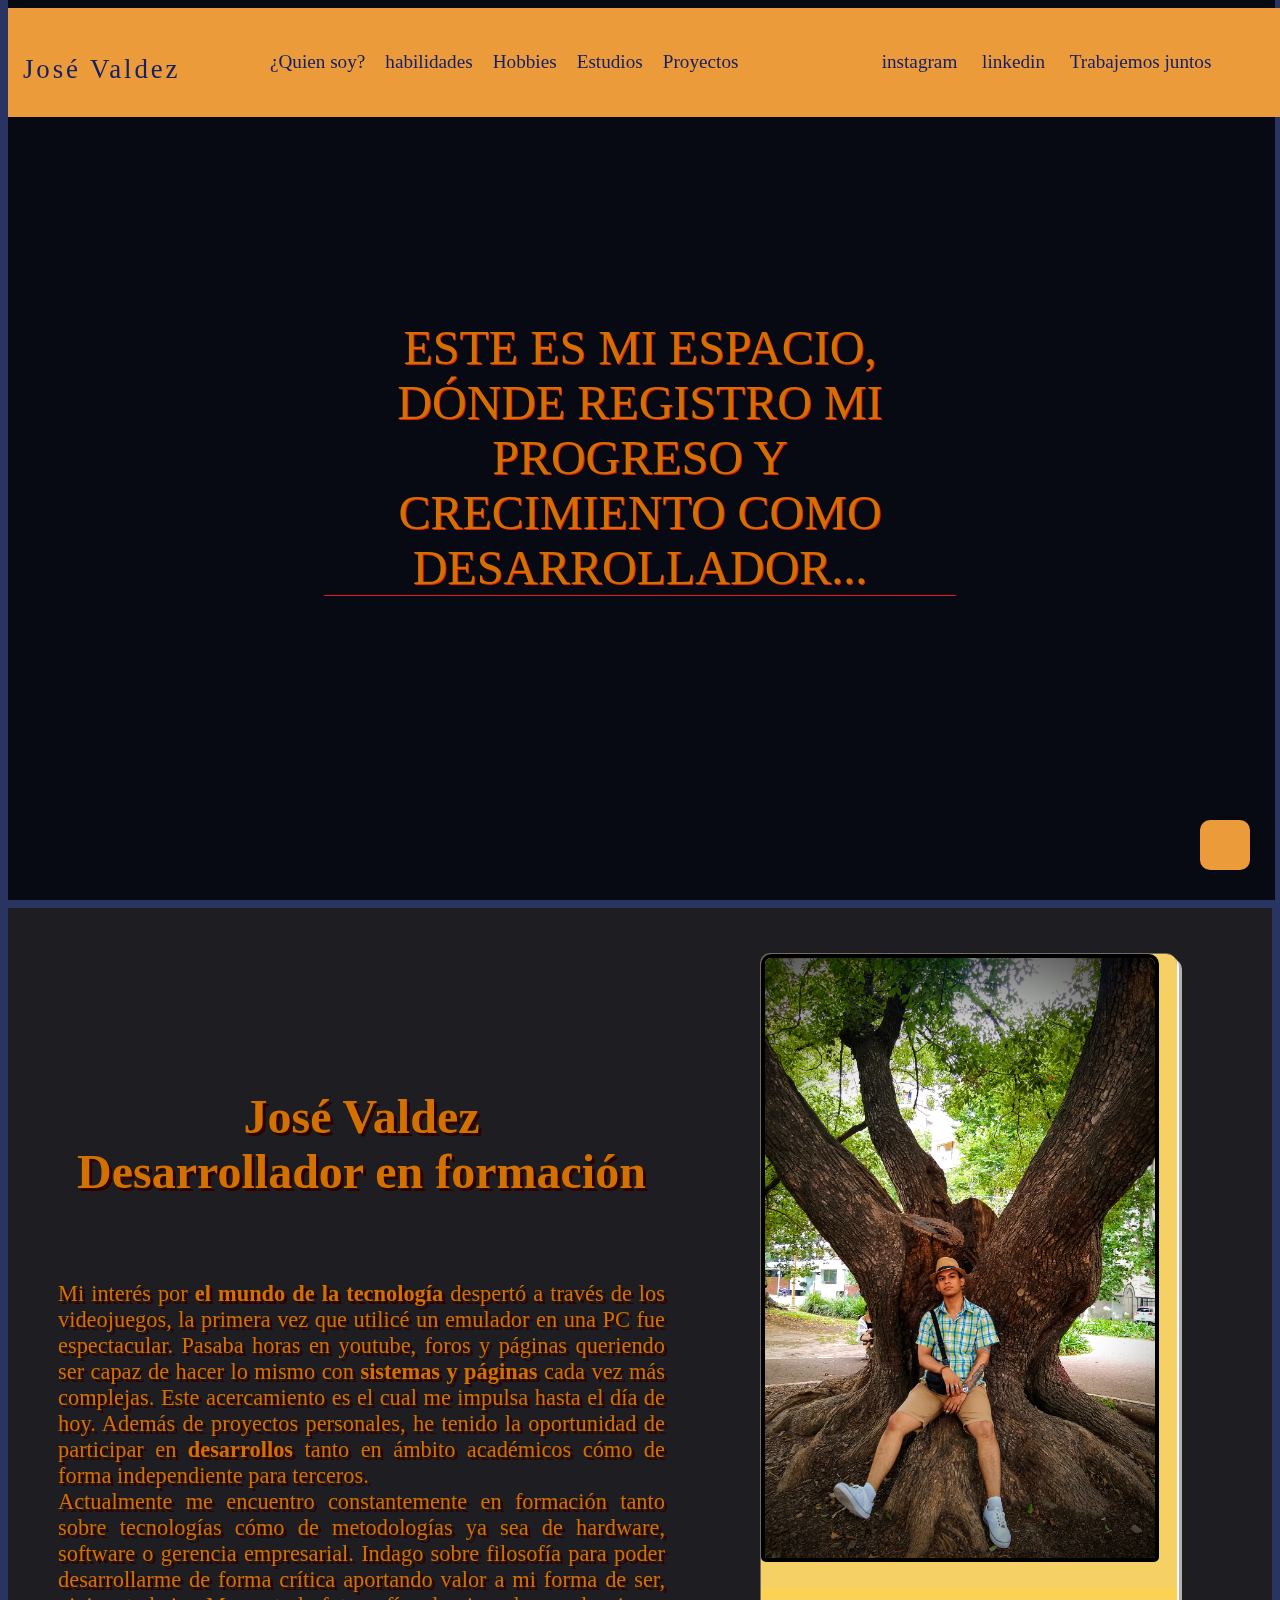
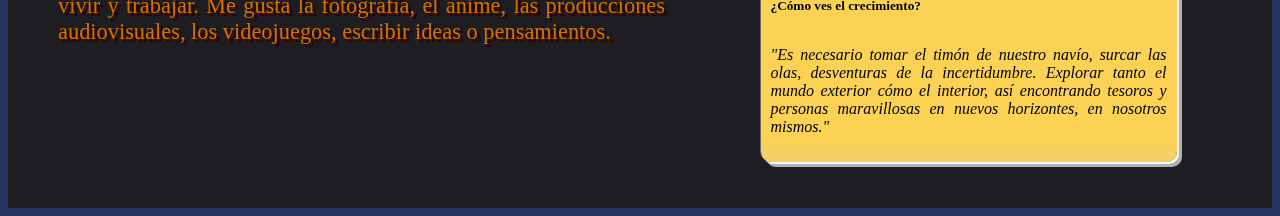
==== index.html @ a0bc0d47 "corrección de colores del background para la sección de quien soy. Cambio en tamaño y color de letra" ====
<!DOCTYPE html>
<html lang="en">
<head>
    <meta charset="UTF-8">
    <meta http-equiv="X-UA-Compatible" content="IE=edge">
    <meta name="viewport" content="width=device-width, initial-scale=1.0">
    <link rel="stylesheet" href="css/normalize.css">
    <link rel="stylesheet" href="bootstrap/css/bootstrap.min.css">
    <link rel="stylesheet" href="css/styles.css">
    <link rel="shortcut icon" href="img/favicon.ico" type="image/x-icon">
    <link rel="stylesheet" href="css/mediaQueries.css">
    <title>Jose Valdez Dev</title>
</head>
<body>

    <!--start header-->
    <header id="header">
        <nav id="navbar">
            <div class="container-logo">
              <div class="logo typewriter">
                <div class="arrow"><img src="img/arrow-right.png" alt=""></div>
                <p>José Valdez</p>
                <div class="dev"><img src="img/dev-logo.png" alt=""></div>
            </div>
            </div>
            <div id="navbar-options">

              <div id="about">
                <ul id="about__list">
                    <li class="about__list__item"><a href="#about-me">¿Quien soy?</a></li>
                    <li class="about__list__item"><a href="#skills">habilidades</a></li>
                    <li class="about__list__item"><a href="#hobbies">Hobbies</a></li>
                    <li class="about__list__item"><a href="#academic">Estudios</a></li>
                    <li class="about__list__item"><a href="#proyects">Proyectos</a></li>
                </ul>
            </div>

            <div id="contact">
                  <a href="https://www.instagram.com/josevaldez2/" target="_blank">instagram</a>
                  <a href="https://www.linkedin.com/in/jos%C3%A9-valdez-122638195/" target="_blank">linkedin</a>
                  <a href="#form">Trabajemos juntos</a>

            </div>

            </div>
            
        </nav>
            <div id="mobile-navbar" class="navbar fixed-top">
                <div class="container-fluid">
                    <div class="logo typewriter">
                        <div class="arrow"><img src="img/arrow-right.png" alt=""></div>
                        <p>José Valdez</p>
                        <div class="dev"><img src="img/dev-logo.png" alt=""></div>
                    </div>
                  <button class="navbar-toggler" type="button" data-bs-toggle="offcanvas" data-bs-target="#offcanvasNavbar" aria-controls="offcanvasNavbar">
                    <span class="navbar-toggler-icon"></span>
                  </button>
                  <div class="offcanvas offcanvas-end" tabindex="-1" id="offcanvasNavbar" aria-labelledby="offcanvasNavbarLabel">
                    <div class="offcanvas-header">
                      <h5 class="offcanvas-title" id="offcanvasNavbarLabel">Te doy la bienvenida a mi espacio</h5>
                      <button type="button" class="btn-close" data-bs-dismiss="offcanvas" aria-label="Close"></button>
                    </div>
                    <div class="offcanvas-body">
                      <ul class="navbar-nav justify-content-end flex-grow-1 pe-3">
                        <li class="nav-item">
                          <a class="nav-link active" aria-current="page" href="#first-view">¿Quien soy?</a>
                        </li>
                        <li class="nav-item">
                          <a class="nav-link"  href="#about-me">habilidades</a>
                        </li>
                        <li class="nav-item">
                            <a class="nav-link"  href="#academic">Estudios</a>
                          </li>
                          <li class="nav-item">
                            <a class="nav-link" href="#experience">Experiencia</a>
                          </li>
                      </ul>
                    </div>
                  </div>
                </div>
            </div>


        </div>
    </header>
    <!--end header-->

    <!--start principal container-->
    <main id="container">

        <!--start first view. HeadLine. text to impress. Background image about tech with infinity carrousel-->
    <section id="first-view">
      <div id="background-video">
            <video src="videos/red.mp4"autoplay loop></video>
      </div>

          <div class="screen-transparent"></div>

        <div class="first-view">
            <div class="first-view__content">
              <p id="p-1" class="first-view__content-text flicker-in-1">
                Este es mi espacio, dónde registro mi progreso y crecimiento como desarrollador...
              </p>
              <p id="p-2" class="first-view__content-text">
                Te doy la bienvenida, eres libre de pasar...
              </p>
                <h1 id="title" class=" .flicker-in-1 first-view__content-title">
                Desarrollo sin fronteras
                </h1>
              <p id="p-3" class="first-view__content-text">Si no hay camino, juntos lo crearemos</p>
            </div>
        </div>
    </section>
        <!--My photo, Presentation, who i am, age, native country, short long history of my life, purposes and goals-->
    <section id="about-me">
        <div class="about-me">
            <div class="complete-view about-me__text">
              <h2 class="about-me__text-content-h2">
              José Valdez <br> Desarrollador en formación
              </h2>
              <p class="about-me__text-content-p">
                Mi interés por <strong>el mundo de la tecnología</strong> despertó a través de los videojuegos, la primera vez que utilicé un emulador en una PC fue espectacular.
                 Pasaba horas en youtube, foros y páginas queriendo ser capaz de hacer lo mismo con <strong> sistemas y páginas</strong> cada vez más complejas. Este acercamiento
                 es el cual me impulsa hasta el día de hoy. Además de proyectos personales, he tenido la oportunidad de participar en <strong>desarrollos</strong> tanto en ámbito 
                 académicos cómo de forma independiente para terceros. <br> Actualmente me encuentro constantemente en formación tanto sobre tecnologías cómo de metodologías ya sea de 
                 hardware, software o gerencia empresarial. Indago sobre filosofía para poder desarrollarme de forma crítica aportando valor a mi
                  forma de ser, vivir y trabajar. Me gusta la fotografía, el anime, las producciones audiovisuales, los videojuegos, escribir ideas o pensamientos.
              </p>
            
            </div>
            <div class="about-me__img">


              <div class="card" style="width: 26rem; ">
                <img src="img/me2.jpg" style="height: 600px;" class="card-img-top" alt="JoseValdez-Desarrollador">
                <div class="card-body">
                  <h5 class="card-title">¿Cómo ves el crecimiento?</h5>
                  <p class="card-text"><i>"Es necesario tomar el timón de nuestro navío, surcar las olas, desventuras de la incertidumbre. Explorar tanto el mundo exterior cómo el interior, así encontrando tesoros y personas maravillosas en nuevos horizontes, en nosotros mismos."</i></p>
                </div>
              </div>
            </div>

        </div>

    </section>

        <!--my skill's list. technologies logos, lenguages, soft skills, office skills-->
    <section id="about-skills">

    </section>
        <!--videoGames, podcasts, book's reading, technology research, hardware, psicology-->
    <section id="hobbies">

    </section>
    <!--Udo, UTN, Codo a codo, Argentina programa-->
    <section id="academic">

    </section>
    <!--Freelance, managment experience-->
    <section id="experience">

    </section>

</main>
<!--end principal container-->

    <a href="#" class="to-up"><img src="img/arrow.png" alt=""></a>
    <script src="bootstrap/js/bootstrap.min.js"></script>

</body>
</html>
---- css/styles.css ----
/*******COLORES********/
:root{
    --color-backgrounds:#293462;
    --color-bar:#EC9B3B;
    --color-bottoms:#F24C4C;
    --color-articules:#f6d100;
}

/********FONTS*******/
@font-face {
    font-family: 'mukta';
    src: url(../font/mukta/Mukta-Regular.ttf);
    font-weight: normal;
    font-style: normal;
}

@font-face {
    font-family: 'vt323';
    src: url(../font/VT323/VT323-Regular.ttf);
    font-weight: normal;
    font-style: normal;
}
body{
    background-color: var(--color-backgrounds);
}


/****ARROW*****/
.to-up{
    position: fixed;
    right: 30px;
    bottom: 30px;
    background-color: var(--color-bar);
    border-radius: 10px;
    width: 50px;
    height: 50px;
    transition: .5s;
}

.to-up:hover{
    border-radius: 25px;
}
/*DESKTOP VIEW*/
#header{
    position: absolute;
    width: 100%;
    background-color: var(--color-bar);
    font-family: 'mukta';
    font-size: 1.2em;
}

#navbar{
    display: flex;
    justify-content: space-around;
    align-items: center;
    padding: 5px;
    color: rgb(23, 32, 101);
}

#navbar-options{
    display: flex;
    justify-content: space-around;
    width: 70%;
  }


/***MOBILE VIEW***/

/***LOGO Y SU ANIMACIÓN****/
#mobile-navbar{
    display: none;
}

.logo{
    display: flex;
    flex-direction: row;
}
.logo p{
    display: inline-block;
    font-size: 1.4em;
    padding: 14px 6px 0 4px;
    user-select: none;
}

.arrow, .dev{
    margin-top: 18px;
}

.arrow{
    margin-right: -4px;
}

  /* The typewriter cursor effect */
  @keyframes blink-caret {
    from, to { border-color: transparent }
    50% { border-color: black; }
  }

  .visible{
    display: none;
  }

.typewriter {
    overflow: hidden; 
    border-right: .15em solid black;
    white-space: nowrap;
    margin: 0 10px auto; 
    letter-spacing: .15em; 
    animation: 
      typing 1.5s steps(35, end),
      blink-caret .75s step-end 5;
      border-right: .15em solid transparent;
  }
  
  @keyframes typing {
    from { width: 0 }
    to { width: 100%}
  }

/*******OPCIONES DE NAVBAR*******/
#about__list{
    list-style: none;
    display: flex;
    flex-direction: row;
    margin: 0;
}

#about__list,#contact{
    padding: 14px 6px;
}
#about__list a, #contact a{
    display:inline-block;
    border-radius: 25px;
    padding: 10px;
    text-decoration: none;
    color: rgb(23, 32, 101);
    transition-duration: .5s;
}

#about__list a:hover{
    color: var(--color-articules);
    background-color: #293462;
}

#contact a:first-child:hover{
    color: aliceblue;
    background: #f4ff00;
background: linear-gradient(47deg,#f4ff00 10%, #ff00d0 70%);
background: -webkit-linear-gradient(47deg,#f4ff00 10%, #ff00d0 70%);
background: -moz-linear-gradient(47deg,#f4ff00 10%, #ff00d0 70%);
}

#contact a:nth-child(2):hover{
    color:whitesmoke ;
    background-color: hsl(210deg 90% 40%);
}

#contact a:last-child:hover{
    color: var(--color-articules);
    background-color: #293462;
}

/******FIRST VIEW******/
.complete-view{
    width: 100vw;
    height: 100vh;
}

#background-video video{
    width: 100vw;
    height: 100vh;
    object-fit: cover;
    position: fixed;
    left: 0;
    right: 0;
    top: 0;
    bottom: 0;
    z-index: -1;
}

.screen-transparent{
    display: flex;
    justify-content: flex-end;
    align-items: center;
    position: absolute;
    width: 99vw;
    height: 100vh;
    top: 0;
    z-index: -1;
    background-color: rgba(0, 0, 0, 0.805);
    }

    .first-view{
        height: 100vh;
        display: flex;
        justify-content: center;
        align-items: center;
    }
.first-view__content{
        text-transform: uppercase;
        display: flex;
        justify-content: center;
        align-items: center;
        width: 50%;
        min-height: 30%;
        font-family: 'vt323' ;
        color: rgb(211, 113, 0);
        text-shadow: 1px 1px #e41a1a;
        border-radius: 10px;

    }

  
    .first-view__content-text{
        font-size: 3rem;
        border-bottom: 1px solid #e41a1a;
        text-align: center;
        display: none;

    }
    .first-view__content-title{
        width:400px;
        text-align: center;
        font-size: 6rem;
        display: none;
    

    
    }
    /*****ANIMACION INICIO******/
/* ----------------------------------------------
 * Generated by Animista on 2022-8-10 22:18:55
 * Licensed under FreeBSD License.
 * See http://animista.net/license for more info. 
 * w: http://animista.net, t: @cssanimista
 * ---------------------------------------------- */

 @-webkit-keyframes flicker-in-1{0%{ opacity:0} 10%{opacity:0}10.1%{opacity:1}10.2%{opacity:0}20%{opacity:0}20.1%{opacity:1}20.6%{opacity:0}30%{opacity:0}30.1%{opacity:1}30.5%{opacity:1}30.6%{opacity:0}45%{opacity:0}45.1%{opacity:1}50%{opacity:1}55%{opacity:1}55.1%{opacity:0}57%{opacity:0}57.1%{opacity:1}60%{opacity:1}60.1%{opacity:0}65%{opacity:0}65.1%{opacity:1}75%{opacity:1}75.1%{opacity:0}77%{opacity:0}77.1%{opacity:1}85%{opacity:1}85.1%{opacity:0}86%{opacity:0}86.1%{opacity:1}100%{opacity:1}}@keyframes flicker-in-1{0%{opacity:0}10%{opacity:0}10.1%{opacity:1}10.2%{opacity:0}20%{opacity:0}20.1%{opacity:1}20.6%{opacity:0}30%{opacity:0}30.1%{opacity:1}30.5%{opacity:1}30.6%{opacity:0}45%{opacity:0}45.1%{opacity:1}50%{opacity:1}55%{opacity:1}55.1%{opacity:0}57%{opacity:0}57.1%{opacity:1}60%{opacity:1}60.1%{opacity:0}65%{opacity:0}65.1%{opacity:1}100%{opacity:1;}}
 @-webkit-keyframes flicker-in-2{0%{opacity:0}10%{opacity:0;-webkit-box-shadow:none;box-shadow:none}10.1%{opacity:1;-webkit-box-shadow:none;box-shadow:none}10.2%{opacity:0;-webkit-box-shadow:none;box-shadow:none}20%{opacity:0;-webkit-box-shadow:none;box-shadow:none}20.1%{opacity:1;-webkit-box-shadow:0 0 30px rgba(255,255,255,.25);box-shadow:0 0 30px rgba(255,255,255,.25)}20.6%{opacity:0;-webkit-box-shadow:none;box-shadow:none}30%{opacity:0;-webkit-box-shadow:none;box-shadow:none}30.1%{opacity:1;-webkit-box-shadow:0 0 30px rgba(255,255,255,.45),0 0 60px rgba(255,255,255,.25);box-shadow:0 0 30px rgba(255,255,255,.45),0 0 60px rgba(255,255,255,.25)}30.5%{opacity:1;-webkit-box-shadow:0 0 30px rgba(255,255,255,.45),0 0 60px rgba(255,255,255,.25);box-shadow:0 0 30px rgba(255,255,255,.45),0 0 60px rgba(255,255,255,.25)}30.6%{opacity:0;-webkit-box-shadow:none;box-shadow:none}45%{opacity:0;-webkit-box-shadow:none;box-shadow:none}45.1%{opacity:1;-webkit-box-shadow:0 0 30px rgba(255,255,255,.45),0 0 60px rgba(255,255,255,.25);box-shadow:0 0 30px rgba(255,255,255,.45),0 0 60px rgba(255,255,255,.25)}50%{opacity:1;-webkit-box-shadow:0 0 30px rgba(255,255,255,.45),0 0 60px rgba(255,255,255,.25);box-shadow:0 0 30px rgba(255,255,255,.45),0 0 60px rgba(255,255,255,.25)}55%{opacity:1;-webkit-box-shadow:0 0 30px rgba(255,255,255,.45),0 0 60px rgba(255,255,255,.25);box-shadow:0 0 30px rgba(255,255,255,.45),0 0 60px rgba(255,255,255,.25)}55.1%{opacity:0;-webkit-box-shadow:none;box-shadow:none}57%{opacity:0;-webkit-box-shadow:none;box-shadow:none}57.1%{opacity:1;-webkit-box-shadow:0 0 30px rgba(255,255,255,.55),0 0 60px rgba(255,255,255,.3);box-shadow:0 0 30px rgba(255,255,255,.55),0 0 60px rgba(255,255,255,.3)}60%{opacity:1;-webkit-box-shadow:0 0 30px rgba(255,255,255,.55),0 0 60px rgba(255,255,255,.3);box-shadow:0 0 30px rgba(255,255,255,.55),0 0 60px rgba(255,255,255,.3)}60.1%{opacity:0;-webkit-box-shadow:none;box-shadow:none}65%{opacity:0;-webkit-box-shadow:none;box-shadow:none}65.1%{opacity:1;-webkit-box-shadow:0 0 30px rgba(255,255,255,.55),0 0 60px rgba(255,255,255,.3),0 0 100px rgba(255,255,255,.1);box-shadow:0 0 30px rgba(255,255,255,.55),0 0 60px rgba(255,255,255,.3),0 0 100px rgba(255,255,255,.1)}75%{opacity:1;-webkit-box-shadow:0 0 30px rgba(255,255,255,.55),0 0 60px rgba(255,255,255,.3),0 0 100px rgba(255,255,255,.1);box-shadow:0 0 30px rgba(255,255,255,.55),0 0 60px rgba(255,255,255,.3),0 0 100px rgba(255,255,255,.1)}75.1%{opacity:0;-webkit-box-shadow:none;box-shadow:none}77%{opacity:0;-webkit-box-shadow:none;box-shadow:none}77.1%{opacity:1;-webkit-box-shadow:0 0 30px rgba(255,255,255,.6),0 0 60px rgba(255,255,255,.4),0 0 110px rgba(255,255,255,.2),0 0 100px rgba(255,255,255,.1);box-shadow:0 0 30px rgba(255,255,255,.6),0 0 60px rgba(255,255,255,.4),0 0 110px rgba(255,255,255,.2),0 0 100px rgba(255,255,255,.1)}85%{opacity:1;-webkit-box-shadow:0 0 30px rgba(255,255,255,.6),0 0 60px rgba(255,255,255,.4),0 0 110px rgba(255,255,255,.2),0 0 100px rgba(255,255,255,.1);box-shadow:0 0 30px rgba(255,255,255,.6),0 0 60px rgba(255,255,255,.4),0 0 110px rgba(255,255,255,.2),0 0 100px rgba(255,255,255,.1)}85.1%{opacity:0;-webkit-box-shadow:none;box-shadow:none}86%{opacity:0;-webkit-box-shadow:none;box-shadow:none}86.1%{opacity:1;-webkit-box-shadow:0 0 30px rgba(255,255,255,.6),0 0 60px rgba(255,255,255,.45),0 0 110px rgba(255,255,255,.25),0 0 100px rgba(255,255,255,.1);box-shadow:0 0 30px rgba(255,255,255,.6),0 0 60px rgba(255,255,255,.45),0 0 110px rgba(255,255,255,.25),0 0 100px rgba(255,255,255,.1)}100%{opacity:1;-webkit-box-shadow:0 0 30px rgba(255,255,255,.6),0 0 60px rgba(255,255,255,.45),0 0 110px rgba(255,255,255,.25),0 0 100px rgba(255,255,255,.1);box-shadow:0 0 30px rgba(255,255,255,.6),0 0 60px rgba(255,255,255,.45),0 0 110px rgba(255,255,255,.25),0 0 100px rgba(255,255,255,.1)}}@keyframes flicker-in-2{0%{opacity:0}10%{opacity:0;-webkit-box-shadow:none;box-shadow:none}10.1%{opacity:1;-webkit-box-shadow:none;box-shadow:none}10.2%{opacity:0;-webkit-box-shadow:none;box-shadow:none}20%{opacity:0;-webkit-box-shadow:none;box-shadow:none}20.1%{opacity:1;-webkit-box-shadow:0 0 30px rgba(255,255,255,.25);box-shadow:0 0 30px rgba(255,255,255,.25)}20.6%{opacity:0;-webkit-box-shadow:none;box-shadow:none}30%{opacity:0;-webkit-box-shadow:none;box-shadow:none}30.1%{opacity:1;-webkit-box-shadow:0 0 30px rgba(255,255,255,.45),0 0 60px rgba(255,255,255,.25);box-shadow:0 0 30px rgba(255,255,255,.45),0 0 60px rgba(255,255,255,.25)}30.5%{opacity:1;-webkit-box-shadow:0 0 30px rgba(255,255,255,.45),0 0 60px rgba(255,255,255,.25);box-shadow:0 0 30px rgba(255,255,255,.45),0 0 60px rgba(255,255,255,.25)}30.6%{opacity:0;-webkit-box-shadow:none;box-shadow:none}45%{opacity:0;-webkit-box-shadow:none;box-shadow:none}45.1%{opacity:1;-webkit-box-shadow:0 0 30px rgba(255,255,255,.45),0 0 60px rgba(255,255,255,.25);box-shadow:0 0 30px rgba(255,255,255,.45),0 0 60px rgba(255,255,255,.25)}50%{opacity:1;-webkit-box-shadow:0 0 30px rgba(255,255,255,.45),0 0 60px rgba(255,255,255,.25);box-shadow:0 0 30px rgba(255,255,255,.45),0 0 60px rgba(255,255,255,.25)}55%{opacity:1;-webkit-box-shadow:0 0 30px rgba(255,255,255,.45),0 0 60px rgba(255,255,255,.25);box-shadow:0 0 30px rgba(255,255,255,.45),0 0 60px rgba(255,255,255,.25)}55.1%{opacity:0;-webkit-box-shadow:none;box-shadow:none}57%{opacity:0;-webkit-box-shadow:none;box-shadow:none}57.1%{opacity:1;-webkit-box-shadow:0 0 30px rgba(255,255,255,.55),0 0 60px rgba(255,255,255,.3);box-shadow:0 0 30px rgba(255,255,255,.55),0 0 60px rgba(255,255,255,.3)}60%{opacity:1;-webkit-box-shadow:0 0 30px rgba(255,255,255,.55),0 0 60px rgba(255,255,255,.3);box-shadow:0 0 30px rgba(255,255,255,.55),0 0 60px rgba(255,255,255,.3)}60.1%{opacity:0;-webkit-box-shadow:none;box-shadow:none}65%{opacity:0;-webkit-box-shadow:none;box-shadow:none}65.1%{opacity:1;-webkit-box-shadow:0 0 30px rgba(255,255,255,.55),0 0 60px rgba(255,255,255,.3),0 0 100px rgba(255,255,255,.1);box-shadow:0 0 30px rgba(255,255,255,.55),0 0 60px rgba(255,255,255,.3),0 0 100px rgba(255,255,255,.1)}75%{opacity:1;-webkit-box-shadow:0 0 30px rgba(255,255,255,.55),0 0 60px rgba(255,255,255,.3),0 0 100px rgba(255,255,255,.1);box-shadow:0 0 30px rgba(255,255,255,.55),0 0 60px rgba(255,255,255,.3),0 0 100px rgba(255,255,255,.1)}75.1%{opacity:0;-webkit-box-shadow:none;box-shadow:none}77%{opacity:0;-webkit-box-shadow:none;box-shadow:none}77.1%{opacity:1;-webkit-box-shadow:0 0 30px rgba(255,255,255,.6),0 0 60px rgba(255,255,255,.4),0 0 110px rgba(255,255,255,.2),0 0 100px rgba(255,255,255,.1);box-shadow:0 0 30px rgba(255,255,255,.6),0 0 60px rgba(255,255,255,.4),0 0 110px rgba(255,255,255,.2),0 0 100px rgba(255,255,255,.1)}85%{opacity:1;-webkit-box-shadow:0 0 30px rgba(255,255,255,.6),0 0 60px rgba(255,255,255,.4),0 0 110px rgba(255,255,255,.2),0 0 100px rgba(255,255,255,.1);box-shadow:0 0 30px rgba(255,255,255,.6),0 0 60px rgba(255,255,255,.4),0 0 110px rgba(255,255,255,.2),0 0 100px rgba(255,255,255,.1)}85.1%{opacity:0;-webkit-box-shadow:none;box-shadow:none}86%{opacity:0;-webkit-box-shadow:none;box-shadow:none}86.1%{opacity:1;-webkit-box-shadow:0 0 30px rgba(255,255,255,.6),0 0 60px rgba(255,255,255,.45),0 0 110px rgba(255,255,255,.25),0 0 100px rgba(255,255,255,.1);box-shadow:0 0 30px rgba(255,255,255,.6),0 0 60px rgba(255,255,255,.45),0 0 110px rgba(255,255,255,.25),0 0 100px rgba(255,255,255,.1)}100%{opacity:1;-webkit-box-shadow:0 0 30px rgba(255,255,255,.6),0 0 60px rgba(255,255,255,.45),0 0 110px rgba(255,255,255,.25),0 0 100px rgba(255,255,255,.1);box-shadow:0 0 30px rgba(255,255,255,.6),0 0 60px rgba(255,255,255,.45),0 0 110px rgba(255,255,255,.25),0 0 100px rgba(255,255,255,.1)}}
 @-webkit-keyframes flicker-out-1{0%{ opacity:1}13.9%{opacity:1}14%{opacity:0;-webkit-box-shadow:none;box-shadow:none}14.9%{opacity:0;-webkit-box-shadow:none;box-shadow:none}15%{opacity:1}22.9%{opacity:1}23%{opacity:0;-webkit-box-shadow:none;box-shadow:none}24.9%{opacity:0;-webkit-box-shadow:none;box-shadow:none}25%{opacity:1}34.9%{opacity:1}35%{opacity:0;-webkit-box-shadow:none;box-shadow:none}39.9%{opacity:0;-webkit-box-shadow:none;box-shadow:none}40%{opacity:1}42.9%{opacity:1}43%{opacity:0;-webkit-box-shadow:none;box-shadow:none}44.9%{opacity:0;-webkit-box-shadow:none;box-shadow:none}45%{opacity:1}50%{opacity:1}54.9%{opacity:1}55%{opacity:0;-webkit-box-shadow:none;box-shadow:none}69.4%{opacity:0;-webkit-box-shadow:none;box-shadow:none}69.5%{opacity:1}69.9%{opacity:1}70%{opacity:0;-webkit-box-shadow:none;box-shadow:none}79.4%{opacity:0;-webkit-box-shadow:none;box-shadow:none}79.9%{opacity:1}80%{opacity:0;-webkit-box-shadow:none;box-shadow:none}89.8%{opacity:0;-webkit-box-shadow:none;box-shadow:none}89.9%{opacity:1;-webkit-box-shadow:none;box-shadow:none}90%{opacity:0;-webkit-box-shadow:none;box-shadow:none}100%{opacity:0}}@keyframes flicker-out-1{0%{opacity:1}13.9%{opacity:1}14%{opacity:0;-webkit-box-shadow:none;box-shadow:none}14.9%{opacity:0;-webkit-box-shadow:none;box-shadow:none}15%{opacity:1}22.9%{opacity:1}23%{opacity:0;-webkit-box-shadow:none;box-shadow:none}24.9%{opacity:0;-webkit-box-shadow:none;box-shadow:none}25%{opacity:1}34.9%{opacity:1}35%{opacity:0;-webkit-box-shadow:none;box-shadow:none}39.9%{opacity:0;-webkit-box-shadow:none;box-shadow:none}40%{opacity:1}42.9%{opacity:1}43%{opacity:0;-webkit-box-shadow:none;box-shadow:none}44.9%{opacity:0;-webkit-box-shadow:none;box-shadow:none}45%{opacity:1}50%{opacity:1}54.9%{opacity:1}55%{opacity:0;-webkit-box-shadow:none;box-shadow:none}69.4%{opacity:0;-webkit-box-shadow:none;box-shadow:none}69.5%{opacity:1}69.9%{opacity:1}70%{opacity:0;-webkit-box-shadow:none;box-shadow:none}79.4%{opacity:0;-webkit-box-shadow:none;box-shadow:none}79.9%{opacity:1}80%{opacity:0;-webkit-box-shadow:none;box-shadow:none}89.8%{opacity:0;-webkit-box-shadow:none;box-shadow:none}89.9%{opacity:1;-webkit-box-shadow:none;box-shadow:none}90%{opacity:0;-webkit-box-shadow:none;box-shadow:none}100%{opacity:0}}
 @-webkit-keyframes text-focus-in{0%{-webkit-filter:blur(12px);filter:blur(12px);opacity:0}100%{-webkit-filter:blur(0);filter:blur(0);opacity:1}}@keyframes text-focus-in{0%{-webkit-filter:blur(12px);filter:blur(12px);opacity:0}100%{-webkit-filter:blur(0);filter:blur(0);opacity:1}}

.green{
    display: block;
    color: green;
}
 .flicker-in-1{
    display: block;
    animation-name: flicker-in-1;
    animation-duration: 4s;
 }
 .flicker-in-2{
    animation-name: flicker-in-2;
    animation-duration: 4s;
 }
 .flicker-out-1{
 
    animation-name: flicker-out-1;
    animation-duration: 4s;
    color: #f4ff00;
    
 }
.text-focus-in{
    animation-name: text-focus-in;
    animation-duration: 4s;
}

#about-me .about-me{
    background-color: #1c1915d1;
    display: flex;
    flex-direction: row;
    
}

.about-me__text{
    width: 50%;
    display: flex;
    flex-direction: column;
    justify-content:center;
    padding-left: 50px;
    color: rgb(211, 113, 0);    
    text-shadow: 3px 3px #2e0000;
    border-radius: 10px;

}
.about-me__text-content-h2{
    text-align: center;
    font-size: 3em;
    font-family: 'mukta';
}
.about-me__text-content-p{
    padding-top: 20px;
    text-align: justify;
    font-size: 1.4em;
}
.about-me__img{
    width: 50%;
    display: flex;
    justify-content: center;
    align-items: center;
}

.card{
    background-color:#ffd968f5 ;
    border-radius: 10px;
    box-shadow: 2px 2px #f6f8ff, 5px 5px #b1b1b1, -1px -1px #706d65;
}

.card-body{
    background-color:#fcd254f5 ;
    border-radius:  0 0 1px 10px;

}
.card img{
    border-radius: 10px 10px 5px 5px ;
    border:4px solid #000;
}

.card-title{
    padding: 10px;
    padding-bottom: 0;
}

.card-text{
    font-size: 16px;
    text-align: justify;
    padding: 10px;
}

/***********************SKILLS SECTION***************************/
---- css/mediaQueries.css ----
:root{
    --color-backgrounds:#293462;
    --color-bar:#EC9B3B;
    --color-bottoms:#F24C4C;
    --color-articules:#F7D716;
}

@media only screen and (max-width:1300px) {
    #navbar-options {
        width: 90%;
    }
}
@media only screen and (max-width: 1198px) {
    #header {
        font-size: 1em;
    }
}


@media only screen and (max-width: 1010px) {
    #navbar {
        padding: 0;
    }
}

@media only screen and (max-width: 1000px) {
    #navbar {
        padding: 0;
        display: inline-block;
        width: 100%;
    }
    #arrow, #dev{
        display: inline-block;
    }
    .container-logo{
        display: inline-block;
        margin: 0 30%;
    }
    .logo{
        justify-content: center;
        font-size: 2em;
    }
    
    .typewriter {
        margin: 0 10px auto; 
        animation: 
          typing 1.5s steps(35, end),
          blink-caret .75s step-end 4;
          border-right: .15em solid transparent;
      }
     
    
      @keyframes typing {
        from { width: 0 }
        to { width: 100%}
      }
      #navbar-options{
        display: flex;
        justify-content: center;
      }

}

@media only screen and (max-width: 870px) {
    #navbar{
        display: none;
    }
    #mobile-navbar{
        display: block;
        background-color: var(--color-bar);
    }
    @keyframes typing {
        from { width: 0 }
        to { width: 40%}
      }
      .offcanvas{
        background-color: var(--color-bar);
      }
      .logo p {
        font-size: 20px;
        margin: 0;
    }
    .arrow, .dev{
        margin-top: 4px;
    }
        
}

@media only screen and (max-width: 500px){
    .first-view__content-text {
        font-size: 1.4rem;
    }
}
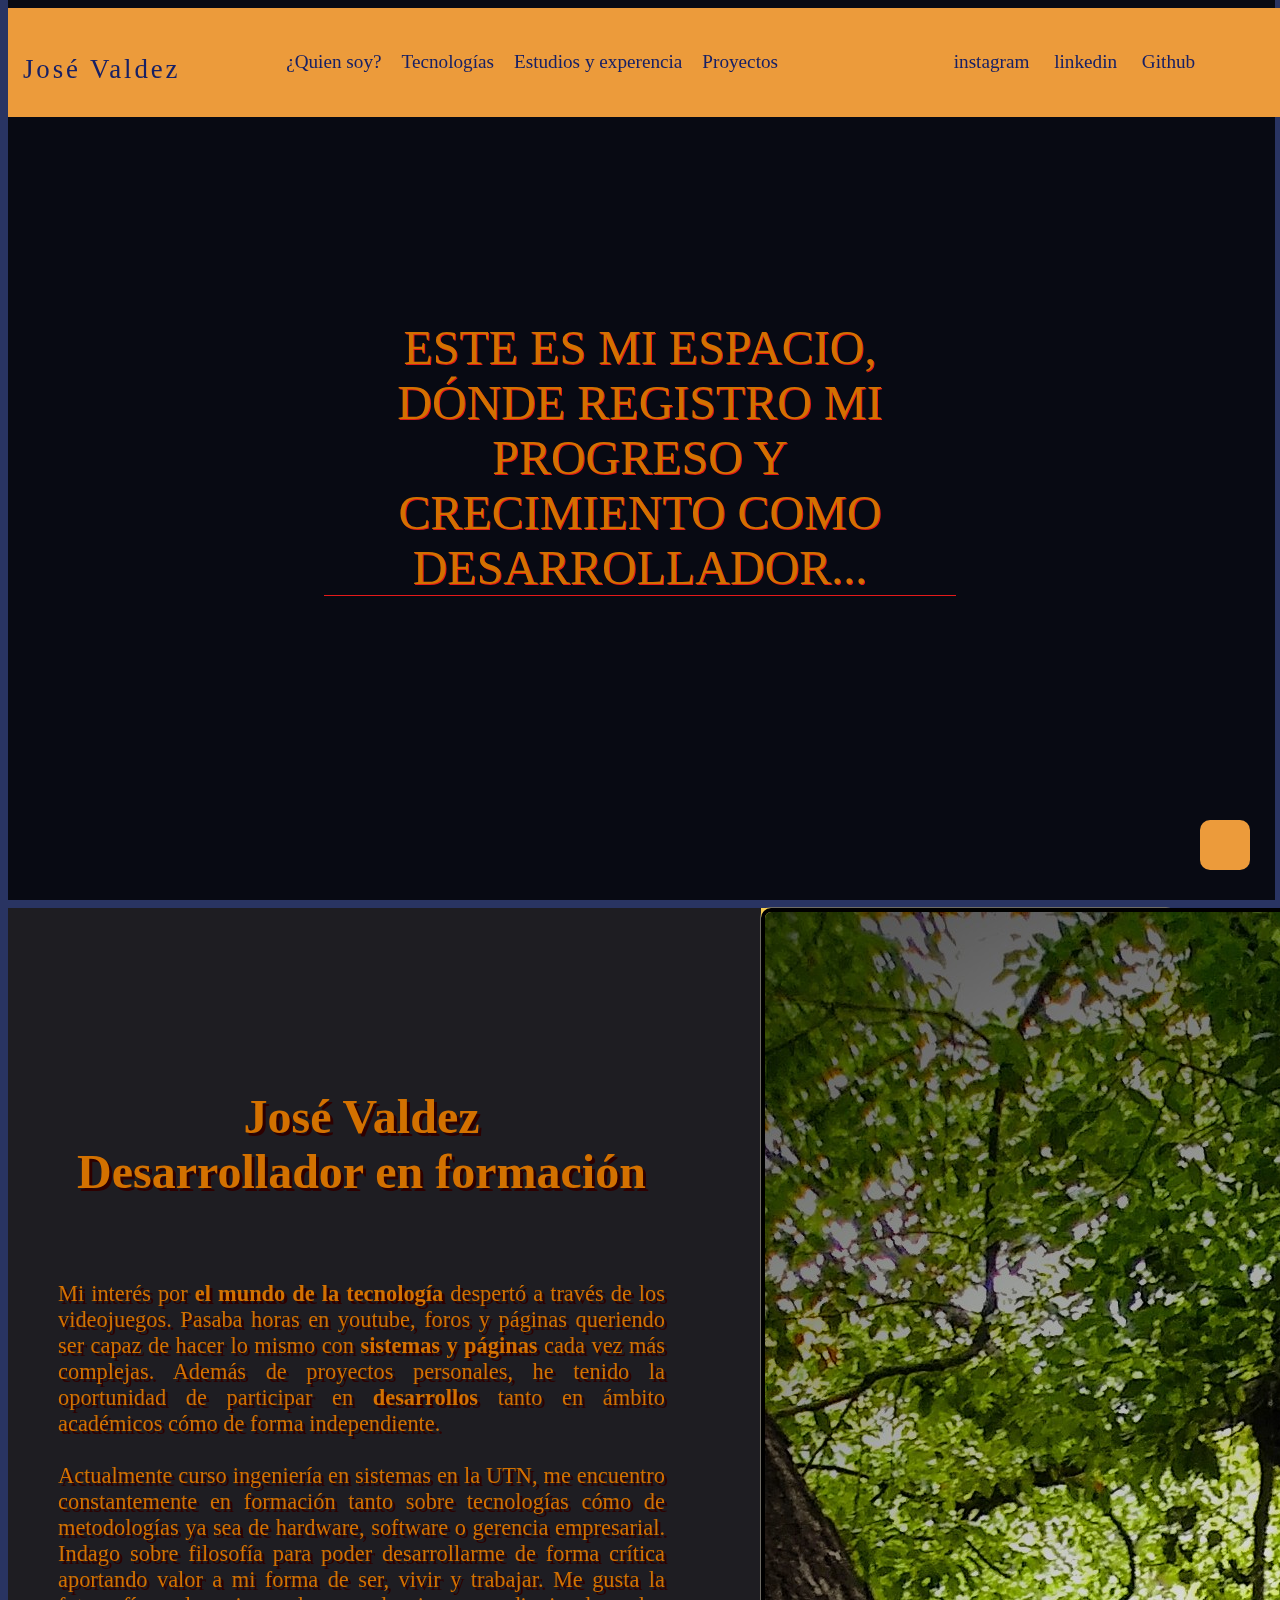
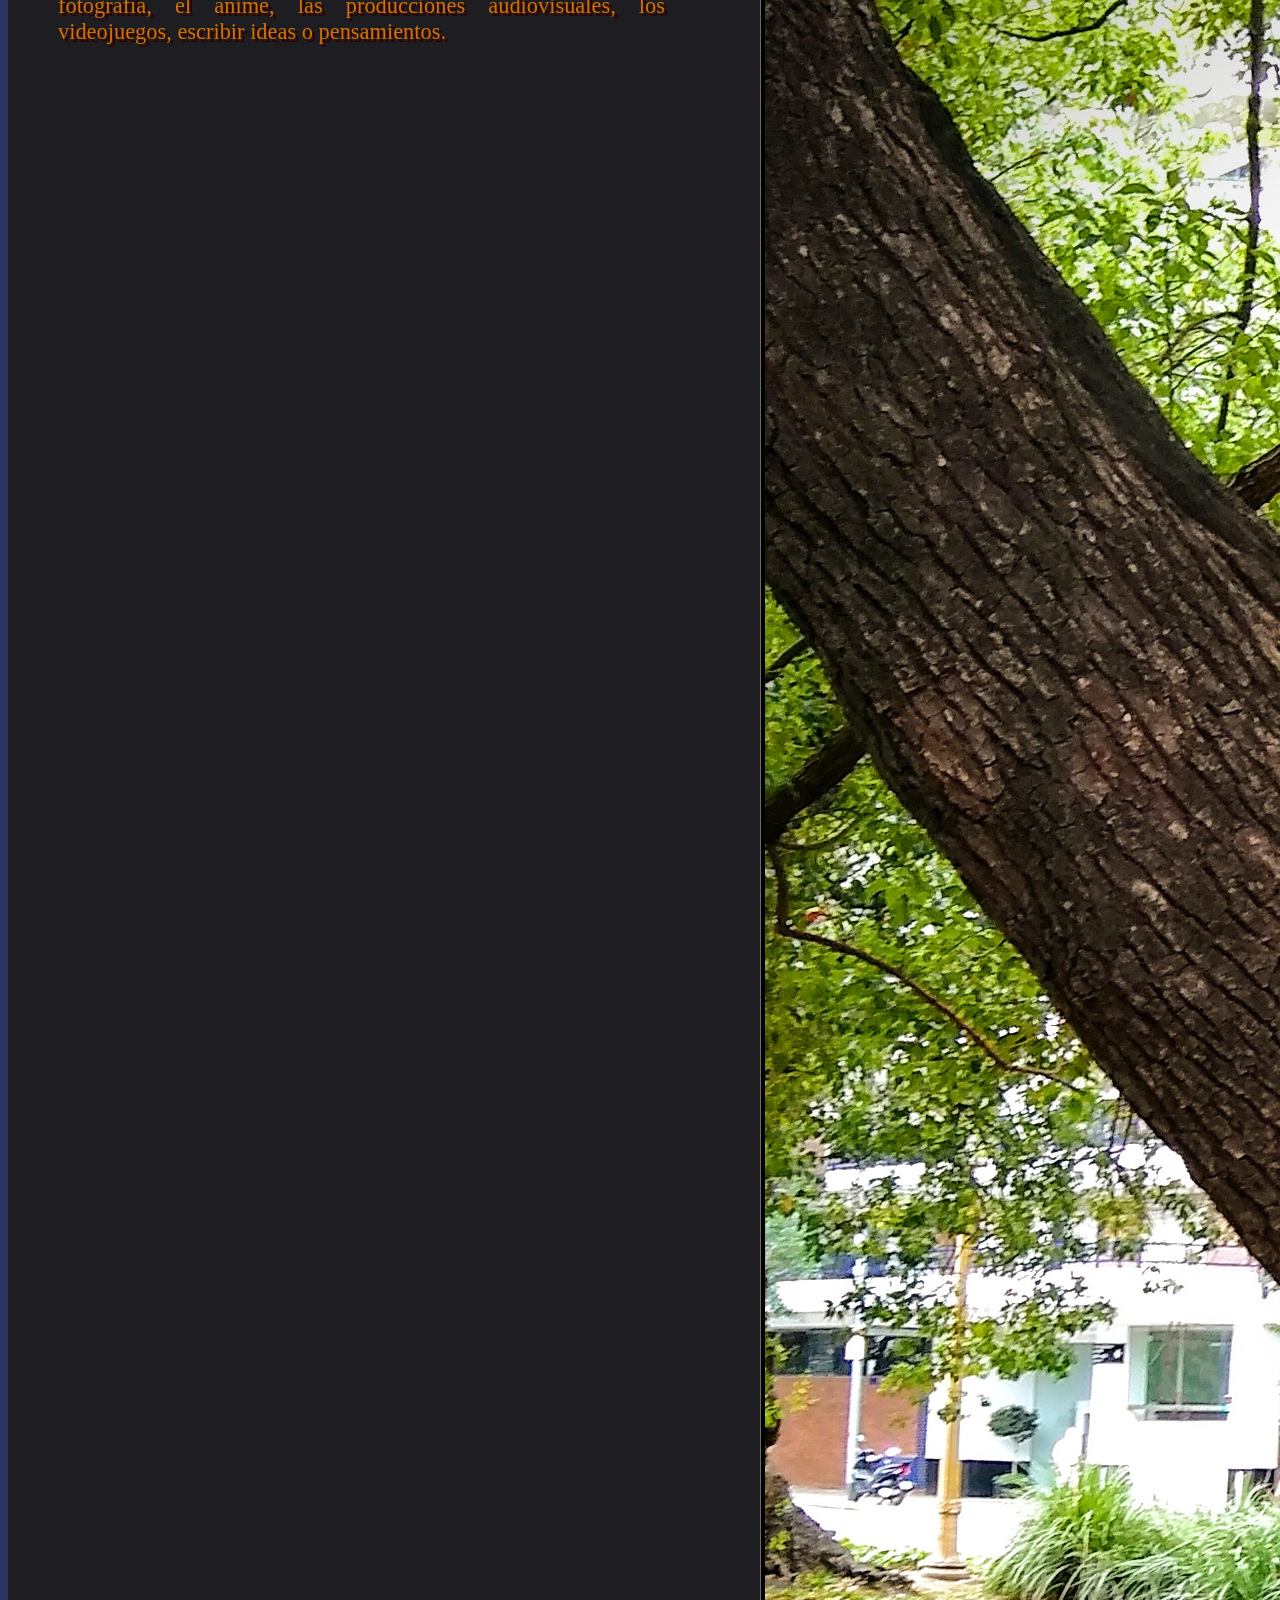
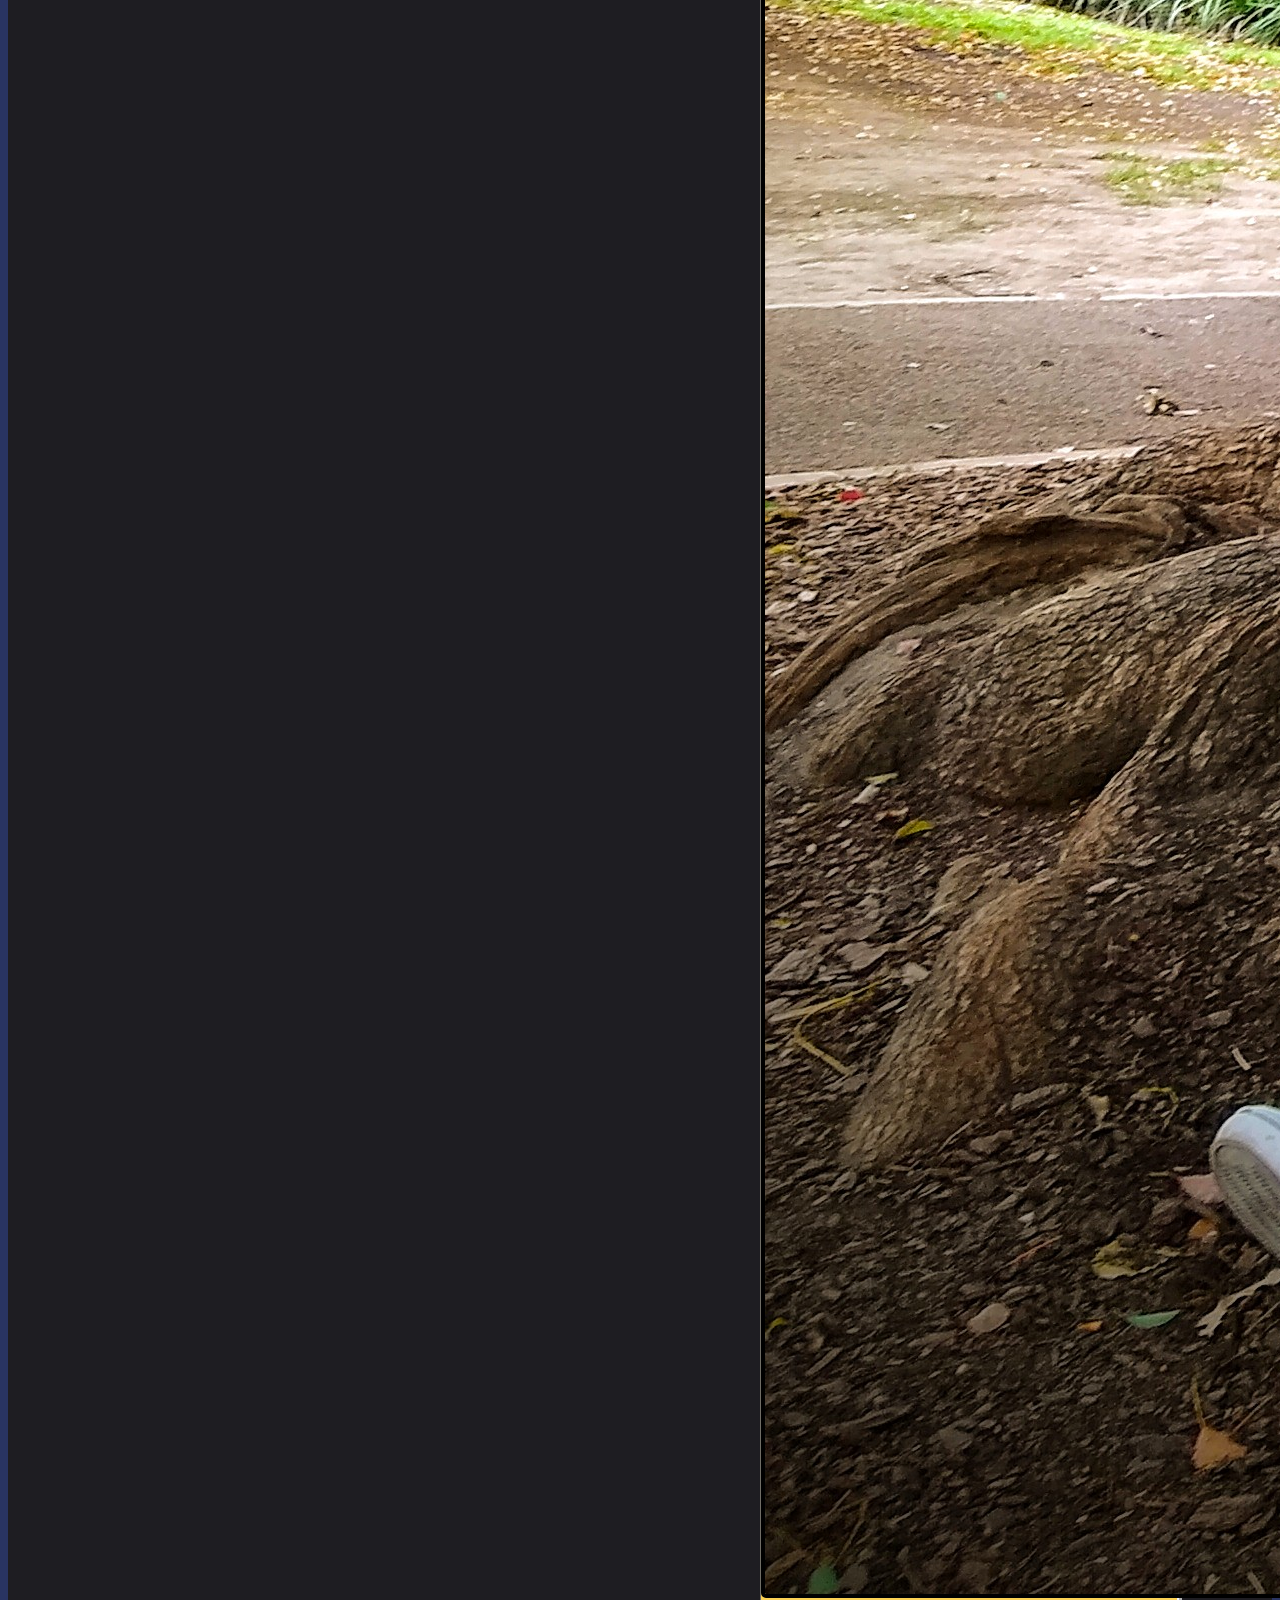
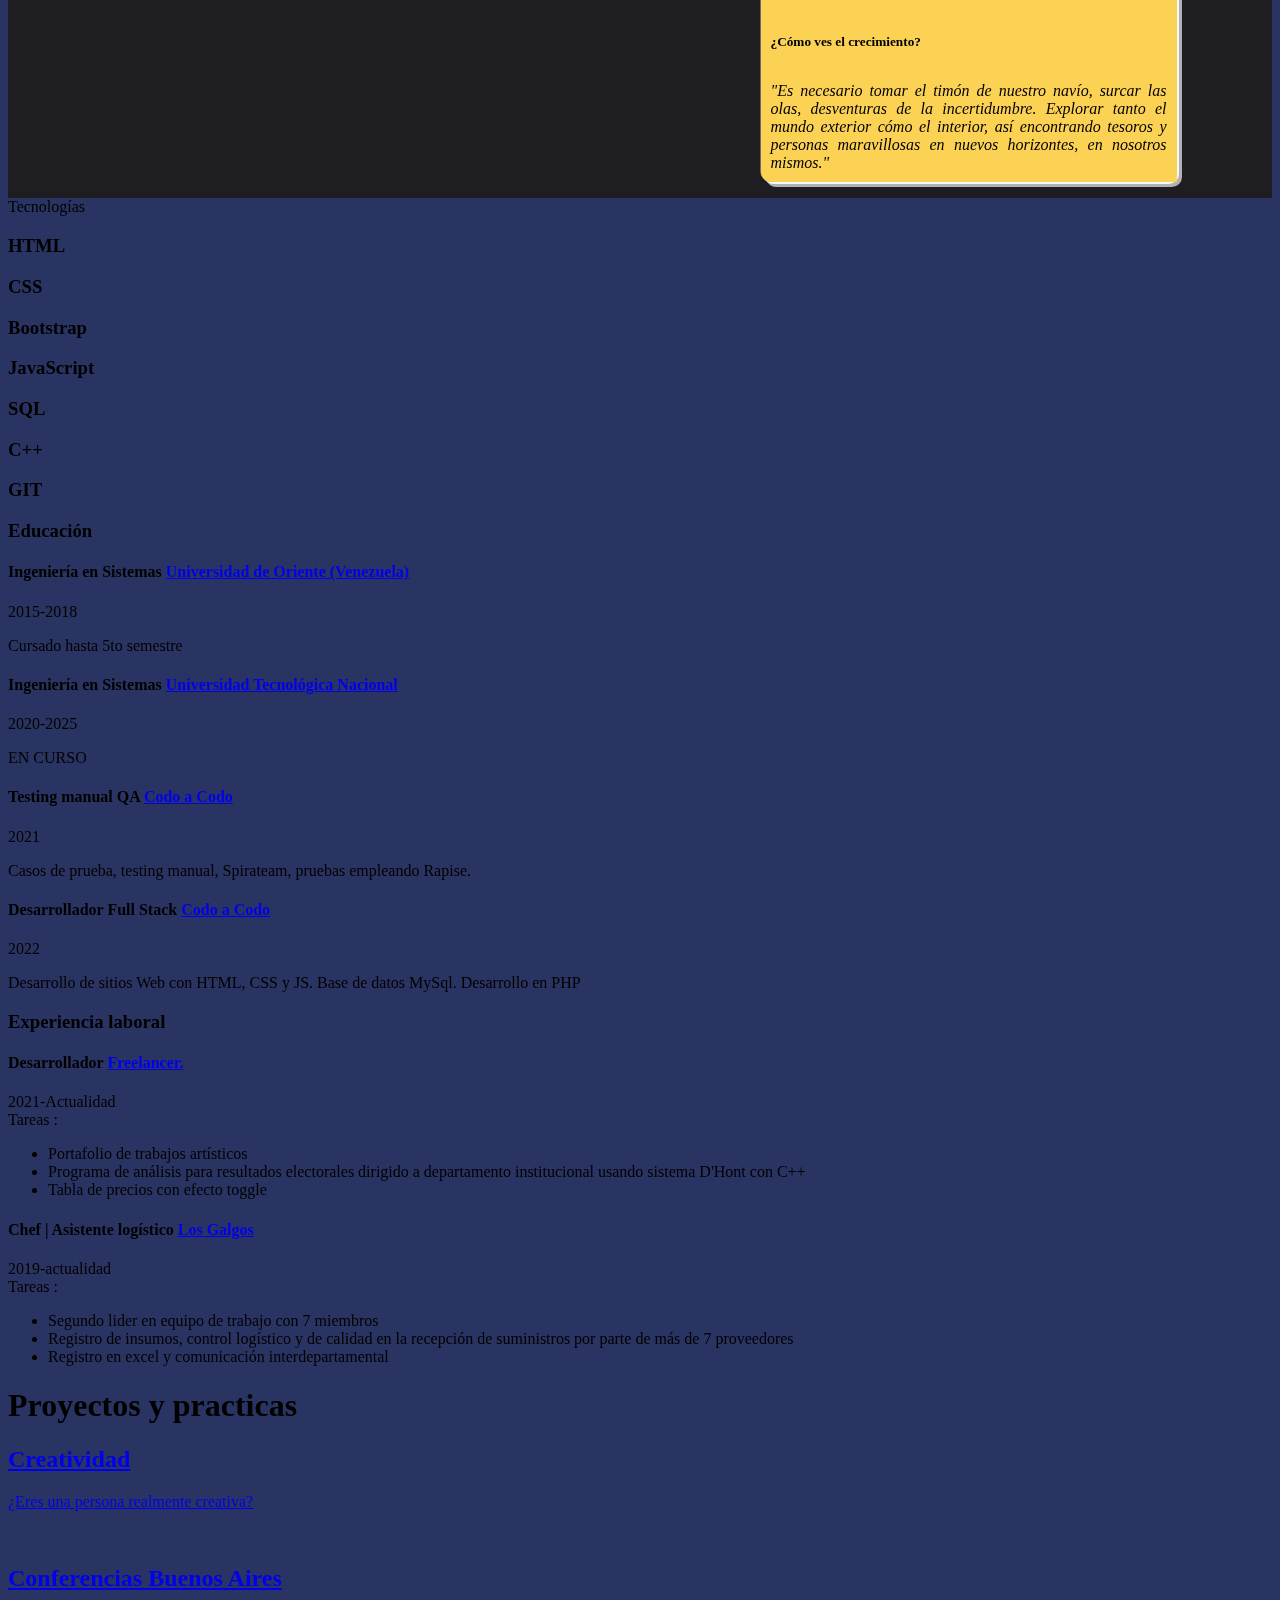
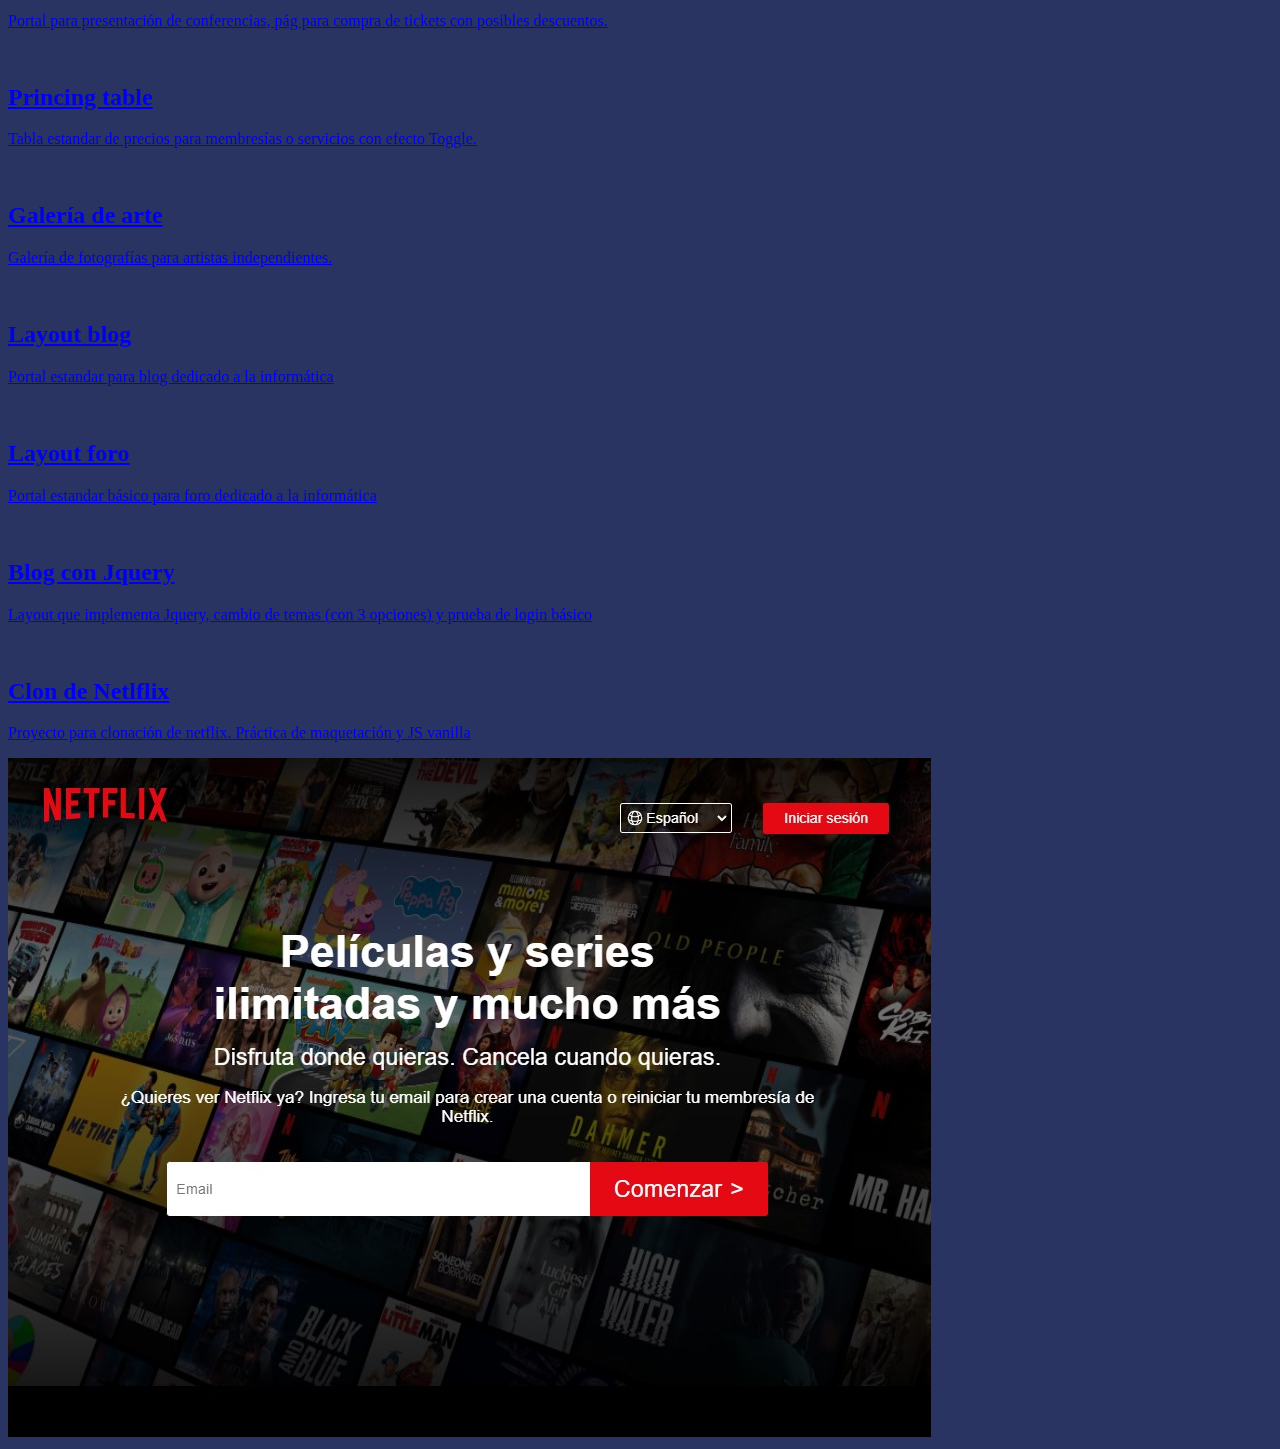
==== commit 54348dc0: "incorporacion de proyecto de netflix" ====
--- a/index.html
+++ b/index.html
@@ -28,17 +28,16 @@
               <div id="about">
                 <ul id="about__list">
                     <li class="about__list__item"><a href="#about-me">¿Quien soy?</a></li>
-                    <li class="about__list__item"><a href="#skills">habilidades</a></li>
-                    <li class="about__list__item"><a href="#hobbies">Hobbies</a></li>
-                    <li class="about__list__item"><a href="#academic">Estudios</a></li>
-                    <li class="about__list__item"><a href="#proyects">Proyectos</a></li>
+                    <li class="about__list__item"><a href="#about-skills">Tecnologías</a></li>
+                    <li class="about__list__item"><a href="#knowledge">Estudios y experencia</a></li>
+                    <li class="about__list__item"><a href="#projects">Proyectos</a></li>
                 </ul>
             </div>
 
             <div id="contact">
                   <a href="https://www.instagram.com/josevaldez2/" target="_blank">instagram</a>
                   <a href="https://www.linkedin.com/in/jos%C3%A9-valdez-122638195/" target="_blank">linkedin</a>
-                  <a href="#form">Trabajemos juntos</a>
+                  <a href="https://github.com/valdez2020" target="_blank">Github</a>
 
             </div>
 
@@ -63,16 +62,16 @@
                     <div class="offcanvas-body">
                       <ul class="navbar-nav justify-content-end flex-grow-1 pe-3">
                         <li class="nav-item">
-                          <a class="nav-link active" aria-current="page" href="#first-view">¿Quien soy?</a>
+                          <a class="nav-link active" aria-current="page" href="about-me">¿Quien soy?</a>
                         </li>
                         <li class="nav-item">
-                          <a class="nav-link"  href="#about-me">habilidades</a>
+                          <a class="nav-link"  href="#about-skills">habilidades</a>
                         </li>
                         <li class="nav-item">
-                            <a class="nav-link"  href="#academic">Estudios</a>
+                            <a class="nav-link"  href="#knowledge">Estudios y experencia</a>
                           </li>
                           <li class="nav-item">
-                            <a class="nav-link" href="#experience">Experiencia</a>
+                            <a class="nav-link" href="#projects">proyectos</a>
                           </li>
                       </ul>
                     </div>
@@ -119,25 +118,26 @@
               José Valdez <br> Desarrollador en formación
               </h2>
               <p class="about-me__text-content-p">
-                Mi interés por <strong>el mundo de la tecnología</strong> despertó a través de los videojuegos, la primera vez que utilicé un emulador en una PC fue espectacular.
-                 Pasaba horas en youtube, foros y páginas queriendo ser capaz de hacer lo mismo con <strong> sistemas y páginas</strong> cada vez más complejas. Este acercamiento
-                 es el cual me impulsa hasta el día de hoy. Además de proyectos personales, he tenido la oportunidad de participar en <strong>desarrollos</strong> tanto en ámbito 
-                 académicos cómo de forma independiente para terceros. <br> Actualmente me encuentro constantemente en formación tanto sobre tecnologías cómo de metodologías ya sea de 
-                 hardware, software o gerencia empresarial. Indago sobre filosofía para poder desarrollarme de forma crítica aportando valor a mi
-                  forma de ser, vivir y trabajar. Me gusta la fotografía, el anime, las producciones audiovisuales, los videojuegos, escribir ideas o pensamientos.
+                Mi interés por <strong>el mundo de la tecnología</strong> despertó a través de los videojuegos. Pasaba horas en youtube, foros y páginas queriendo ser capaz de hacer lo mismo con <strong> sistemas y páginas</strong> cada vez más complejas.  Además de proyectos personales, he tenido la oportunidad de participar en <strong>desarrollos</strong> tanto en ámbito 
+                 académicos cómo de forma independiente. <br> <br> <span class="display">Actualmente curso ingeniería en sistemas en la UTN, me encuentro constantemente en formación tanto sobre tecnologías cómo de metodologías ya sea de 
+                  hardware, software o gerencia empresarial. Indago sobre filosofía para poder desarrollarme de forma crítica aportando valor a mi
+                   forma de ser, vivir y trabajar. Me gusta la fotografía, el anime, las producciones audiovisuales, los videojuegos, escribir ideas o pensamientos.</span>
               </p>
             
             </div>
             <div class="about-me__img">
 
-
-              <div class="card" style="width: 26rem; ">
-                <img src="img/me2.jpg" style="height: 600px;" class="card-img-top" alt="JoseValdez-Desarrollador">
-                <div class="card-body">
-                  <h5 class="card-title">¿Cómo ves el crecimiento?</h5>
-                  <p class="card-text"><i>"Es necesario tomar el timón de nuestro navío, surcar las olas, desventuras de la incertidumbre. Explorar tanto el mundo exterior cómo el interior, así encontrando tesoros y personas maravillosas en nuevos horizontes, en nosotros mismos."</i></p>
-                </div>
+              <div class="about-me__img-container">
+                  <div class="card" style="width: 26rem; ">
+          
+                    <div class="card-body">
+                      <img src="img/me2.jpg" class="card-img-top" alt="JoseValdez-Desarrollador">
+                      <h5 class="card-title">¿Cómo ves el crecimiento?</h5>
+                      <p class="card-text"><i>"Es necesario tomar el timón de nuestro navío, surcar las olas, desventuras de la incertidumbre. Explorar tanto el mundo exterior cómo el interior, así encontrando tesoros y personas maravillosas en nuevos horizontes, en nosotros mismos."</i></p>
+                    </div>
+                  </div>
               </div>
+
             </div>
 
         </div>
@@ -146,25 +146,236 @@
 
         <!--my skill's list. technologies logos, lenguages, soft skills, office skills-->
     <section id="about-skills">
-
-    </section>
+      <div class="about-skills">
+          <div class="about-skills__title">Tecnologías</div>
+          <div class="about-skills__container">
+                  <div class="about-skills__item">
+                    <div class="i-container"><span class="icon-html"></span></div>
+                        <h3>
+                          HTML
+                        </h3>
+                  </div>
+                  <div class="about-skills__item">
+                    <div class="i-container"><span class="icon-css"></span></div>
+                        <h3>
+                          CSS
+                        </h3>
+                  </div>
+                  <div class="about-skills__item">
+                    <div class="i-container"><span class="icon-bootstrap"></span></div>
+                        <h3>
+                        Bootstrap
+                        </h3>
+                  </div>
+                  <div class="about-skills__item">
+                    <div class="i-container"><span class="icon-javascript"></span></div>
+                        <h3>
+                          JavaScript
+                        </h3>
+                  </div>
+                  <div class="about-skills__item">
+                    <div class="i-container"><span class="icon-sql"></span></div>
+                        <h3>
+                          SQL
+                        </h3>
+                  </div>
+                  <div class="about-skills__item">
+                    <div class="i-container"><span class="icon-cpp"></span></div>
+                        <h3>
+                          C++
+                        </h3>
+                  </div>
+                  <div class="about-skills__item">
+                    <div class="i-container"><span class="icon-git"></span></div>
+                        <h3>
+                          GIT
+                        </h3>
+                  </div>
+          </div>
+      </div>
+    </section>
+    
         <!--videoGames, podcasts, book's reading, technology research, hardware, psicology-->
     <section id="hobbies">
-
-    </section>
-    <!--Udo, UTN, Codo a codo, Argentina programa-->
-    <section id="academic">
-
-    </section>
-    <!--Freelance, managment experience-->
-    <section id="experience">
-
-    </section>
-
+    </section>
+    <!--Udo, UTN, Codo a codo, Argentina programa, freelance, managment experience-->
+    <section id="knowledge">
+      <section class="knowledge">
+            <div>
+                <div class="knowledge__container">
+                    <div class="row">
+                        <div class="col-sm-12 col-md-6 knowledge__container-academic">
+                            <div class="academic-cards__container">
+                                 <h3>Educación</h3>
+                                <div class="academic-card">
+                                    <!-- Education Institutes-->
+                                    <div>
+                                      <h4>Ingeniería en Sistemas <a href="https://es.wikipedia.org/wiki/Universidad_de_Oriente_(Venezuela)" target="_blank">Universidad de Oriente (Venezuela)</a></h4>
+                                      <div>2015-2018</div>
+                                      <p>Cursado hasta 5to semestre</p>
+                                  </div>  
+                                    <div class="academic-card">
+                                        <h4>Ingeniería en Sistemas <a href="https://www.utn.edu.ar/es/" target="_blank">Universidad Tecnológica Nacional</a></h4>
+                                        <div>2020-2025</div>
+                                        <p>EN CURSO</p>
+                                    </div>                                
+                                    <!-- Education Institutes-->
+                                    <div class="academic-card">
+                                        <h4>Testing manual QA <a href="https://www.buenosaires.gob.ar/educacion/codo-codo" target="_blank">Codo a Codo</a></h4>
+                                        <div>2021</div>
+                                        <p> Casos de prueba, testing manual, Spirateam, pruebas empleando Rapise.</p>
+                                    </div>                                
+                                    <!-- Education Institutes-->
+                                    <div class="academic-card">
+                                        <h4>Desarrollador Full Stack <a href="https://www.buenosaires.gob.ar/educacion/codo-codo" target="_blank">Codo a Codo</a></h4>
+                                        <div >2022</div>
+                                        <p> Desarrollo de sitios Web con HTML, CSS y JS. Base de datos MySql. Desarrollo en PHP </p>
+                                    </div>
+                                </div>
+                            </div>
+                        </div>
+                        <div class="col-sm-12 col-md-6  knowledge__container-experience">
+                            <div class="experience-cards__container">
+                                 <h3>Experiencia laboral</h3>
+                                <div>
+                                    <!-- Education Institutes-->
+                                    <div class="experience-card">
+                                        <h4>Desarrollador <a  href="https://www.linkedin.com/in/jos%C3%A9-valdez-122638195/" target="_blank"> Freelancer.</a></h4>
+                                        <div >2021-Actualidad</div>
+                                        <span>Tareas :</span>
+                                        <ul>
+                                            <li><i class="fa fa-circle"></i>Portafolio de trabajos artísticos</li>
+                                            <li><i class="fa fa-circle"></i>Programa de análisis para resultados electorales dirigido a departamento institucional usando sistema D'Hont con C++</li>
+                                            <li><i class="fa fa-circle"></i>Tabla de precios con efecto toggle</li>
+                                        </ul>
+                                    </div>                                
+                                    <!-- Education Institutes-->
+                                    <div class="experience-card">
+                                        <h4>Chef | Asistente logístico <a href="https://barlosgalgos.com.ar/" target="_blank">Los Galgos</a></h4>
+                                        <div >2019-actualidad</div>
+                                        <span>Tareas :</span>
+                                        <ul>
+                                            <li><i class="fa fa-circle"></i>Segundo lider en equipo de trabajo con 7 miembros</li>
+                                            <li><i class="fa fa-circle"></i>Registro de insumos, control logístico y de calidad en la recepción de suministros por parte de más de 7 proveedores</li>
+                                            <li><i class="fa fa-circle"></i>Registro en excel y comunicación interdepartamental</li>
+                                        </ul>
+                                    </div>                                
+                                </div>
+                            </div>
+                        </div>
+                    </div>
+                </div>
+            </div>
+        </section>
+        
+    </section>
+
+    <!--projects and practices-->
+    <section id="projects">
+      <h1>Proyectos y practicas</h1>
+      <div class="projects__container">
+          <div class="project__item">
+            <div class="project__item__card-second">
+                <a href="https://valdez2020.github.io/pantalla_dividida/" target="_blank">
+                  <h2 class="project__item__title" >Creatividad</h2>
+                <p>¿Eres una persona realmente creativa?</p>
+                </a>
+            </div>
+        
+            <div class="project__item__card"><img src="img/galeria/galeria1.jpg" alt="" class="project__item__image"></div>
+
+          </div>
+
+          <div class="project__item">
+             <div class="project__item__card-second">
+                <a href="https://valdez2020.github.io/integrador-modificado/" target="_blank">
+                  <h2 class="project__item__title" >Conferencias Buenos Aires</h2>
+                <p>Portal para presentación de conferencias, pág para compra de tickets con posibles descuentos.</p>
+                </a>
+            </div>
+            <div class="project__item__card"><img src="img/galeria/galeria2.jpg" alt="" class="project__item__image"></div>
+
+
+          </div>
+
+          <div class="project__item">
+              <div class="project__item__card-second">
+                <a href="https://valdez2020.github.io/pricing-table-TOBS/" target="_blank">
+                  <h2 class="project__item__title" >Princing table</h2>
+                  <p>Tabla estandar de precios para membresías o servicios con efecto Toggle.</p>
+                </a>
+            </div>              
+            <div class="project__item__card"><img src="img/galeria/galeria3.jpg" alt="" class="project__item__image"></div>
+
+
+          </div>
+
+          <div class="project__item">
+            <div class="project__item__card-second">
+              <a href="https://valdez2020.github.io/photographys-gallery/" target="_blank">
+                <h2 class="project__item__title" >Galería de arte</h2>
+                <p>Galería de fotografías para artistas independientes.</p>
+              </a>
+            </div>
+            <div class="project__item__card"><img src="img/galeria/galeria4.jpg" alt="" class="project__item__image"></div>
+
+              
+          </div>
+
+          <div class="project__item">
+            <div class="project__item__card-second">
+              <a href="https://valdez2020.github.io/project-layout-2/" target="_blank">
+                <h2 class="project__item__title" >Layout blog</h2>
+                <p>Portal estandar para blog dedicado a la informática</p>
+              </a>
+            </div>
+            <div class="project__item__card"><img src="img/galeria/galeria5.jpg" alt="" class="project__item__image"></div>
+
+            
+          </div>
+
+          <div class="project__item">
+            <div class="project__item__card-second">
+              <a href="https://valdez2020.github.io/project-layout-1/" target="_blank">
+                <h2 class="project__item__title" >Layout foro</h2>
+                <p>Portal estandar básico para foro dedicado a la informática</p>
+              </a>
+            </div>
+            <div class="project__item__card"><img src="img/galeria/galeria6.jpg" alt="" class="project__item__image"></div>
+
+
+          </div>
+
+          <div class="project__item">
+              <div class="project__item__card-second">
+                <a href="https://valdez2020.github.io/project-layout-03/" target="_blank">
+                  <h2 class="project__item__title" >Blog con Jquery</h2>
+                  <p>Layout que implementa Jquery, cambio de temas (con 3 opciones) y prueba de login básico</p>
+                </a>
+            </div>
+ <div class="project__item__card"><img src="img/galeria/galeria7.jpg" alt="" class="project__item__image"></div>
+
+
+          </div>
+
+          <div class="project__item">
+            <div class="project__item__card-second">
+              <a href="https://valdez2020.github.io/netflix-clone-vanilla/" target="_blank">
+                <h2 class="project__item__title" >Clon de Netlflix</h2>
+                <p>Proyecto para clonación de netflix. Práctica de maquetación y JS vanilla</p>
+              </a>
+            </div>
+            <div class="project__item__card"><img src="img/galeria/galeria8.jpg" alt="" class="project__item__image"></div>
+
+            
+          </div>
+      </div>
+    </section>
 </main>
 <!--end principal container-->
 
-    <a href="#" class="to-up"><img src="img/arrow.png" alt=""></a>
+  <a href="#" class="to-up"><img src="img/arrow.png" alt=""></a>
+ <script src="js/main.js"></script>
     <script src="bootstrap/js/bootstrap.min.js"></script>
 
 </body>
--- a/css/mediaQueries.css
+++ b/css/mediaQueries.css
@@ -4,6 +4,7 @@
     --color-bottoms:#F24C4C;
     --color-articules:#F7D716;
 }
+
 
 @media only screen and (max-width:1300px) {
     #navbar-options {
@@ -86,8 +87,68 @@
         
 }
 
-@media only screen and (max-width: 500px){
+
+@media only screen and (max-width: 870px){
+    .screen-transparent{
+        width: 100vw;
+    }
+    .first-view__content {
+        width: 90%;
+    }
     .first-view__content-text {
-        font-size: 1.4rem;
+        font-size: 1.6em;
     }
+    .about-skills__title {
+        width: 60%;
+        font-size: 2em;
+    }
+    #about-me .about-me{
+        flex-direction: column;
+    }
+    .about-me__text{
+        width: 99%;
+    }
+    .about-me__text-content-h2 {
+        font-size: 1.4em;
+    }
+    .about-me__text-content-p {
+        font-size: .8em;
+        margin: 0;
+    }
+    .about-me__text {
+        padding-left: 0;
+        padding: 15px;
+    }
+    .complete-view {
+        height: 30vh;
+    }
+    .about-me__img{
+        width: 100%;
+        height: 62vh;
+    }
+    .about-me__img-container{
+        width:83%;
+    }
+    .card img{
+        height: 250px;
+    }
+    .card-title{
+       font-size: 18px;
+    }
+    .card-text:last-child {
+        font-size: 15px;
+    }
+    .display{
+        display: none;
+    }
+
 }
+
+@media only screen and (min-width: 700px){
+    #about-me .about-me {
+        flex-direction: row;
+    }
+    .display{
+        display: block;
+    }
+}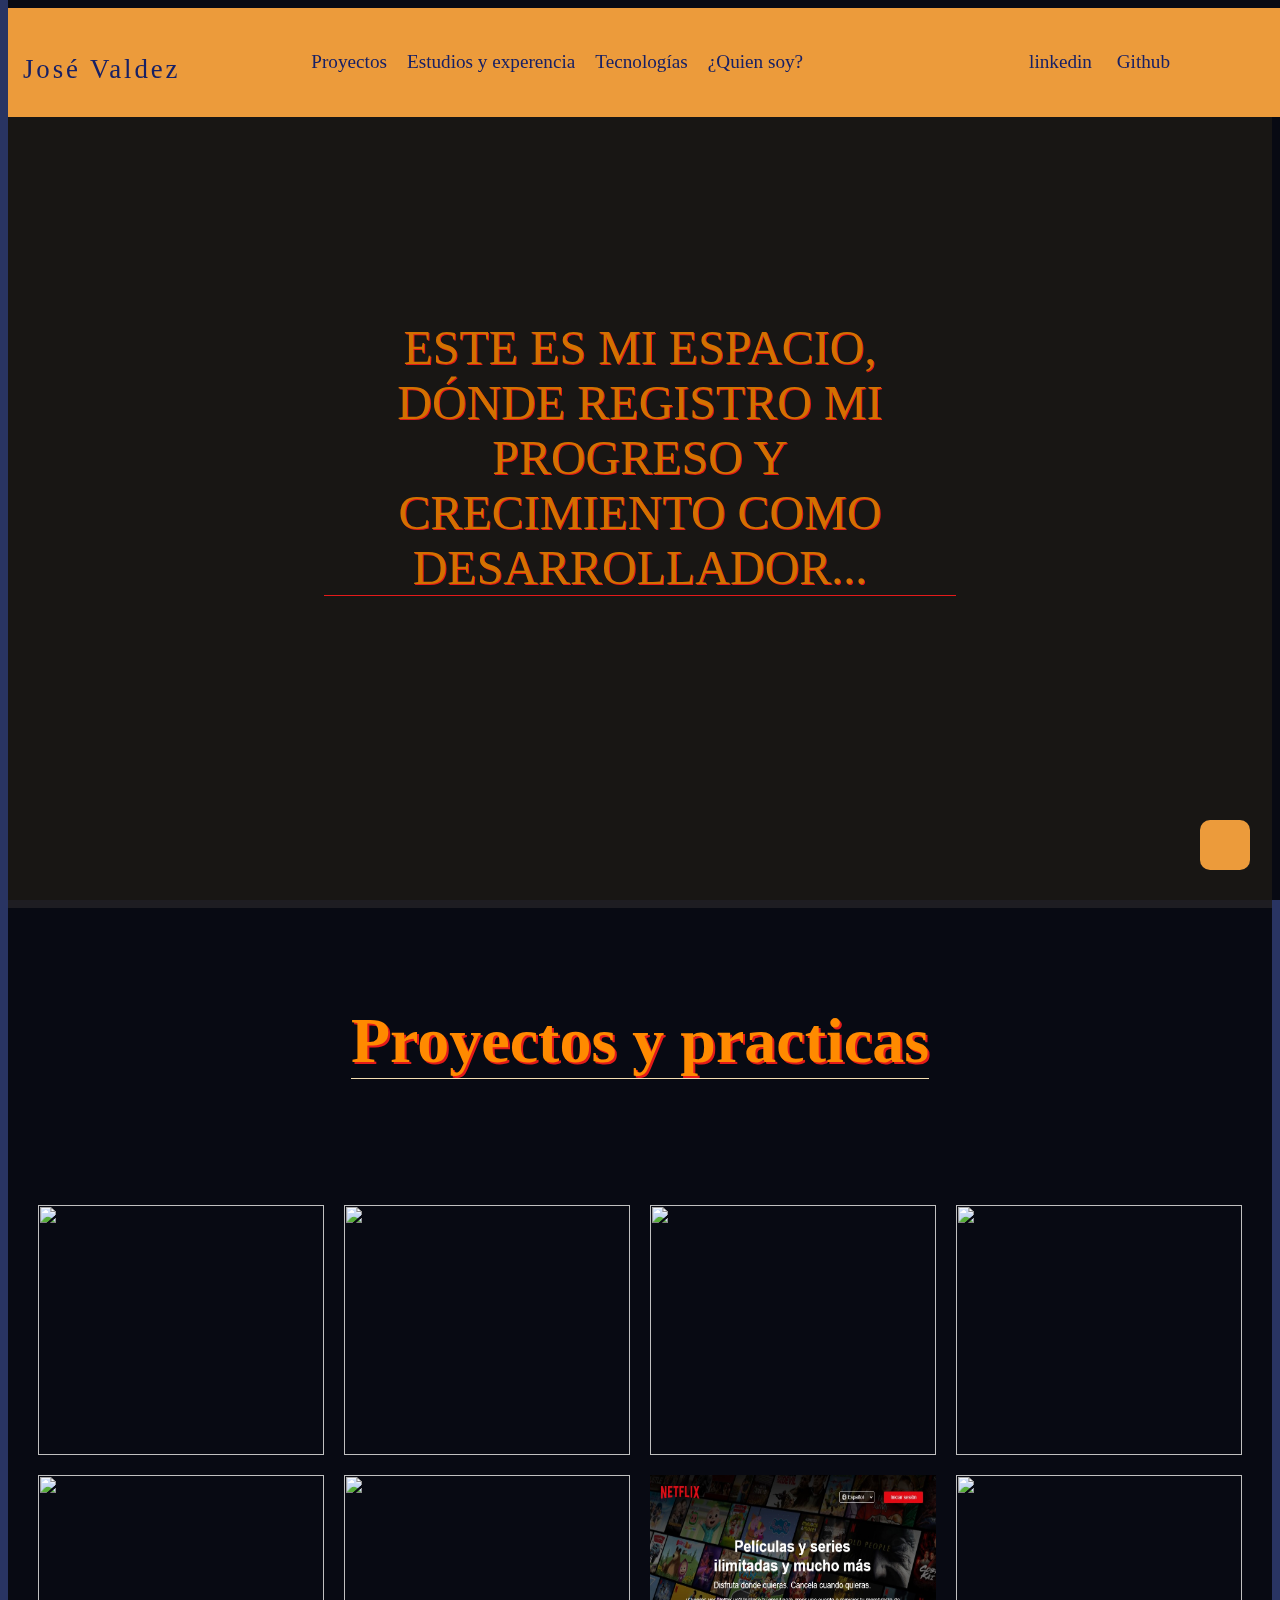
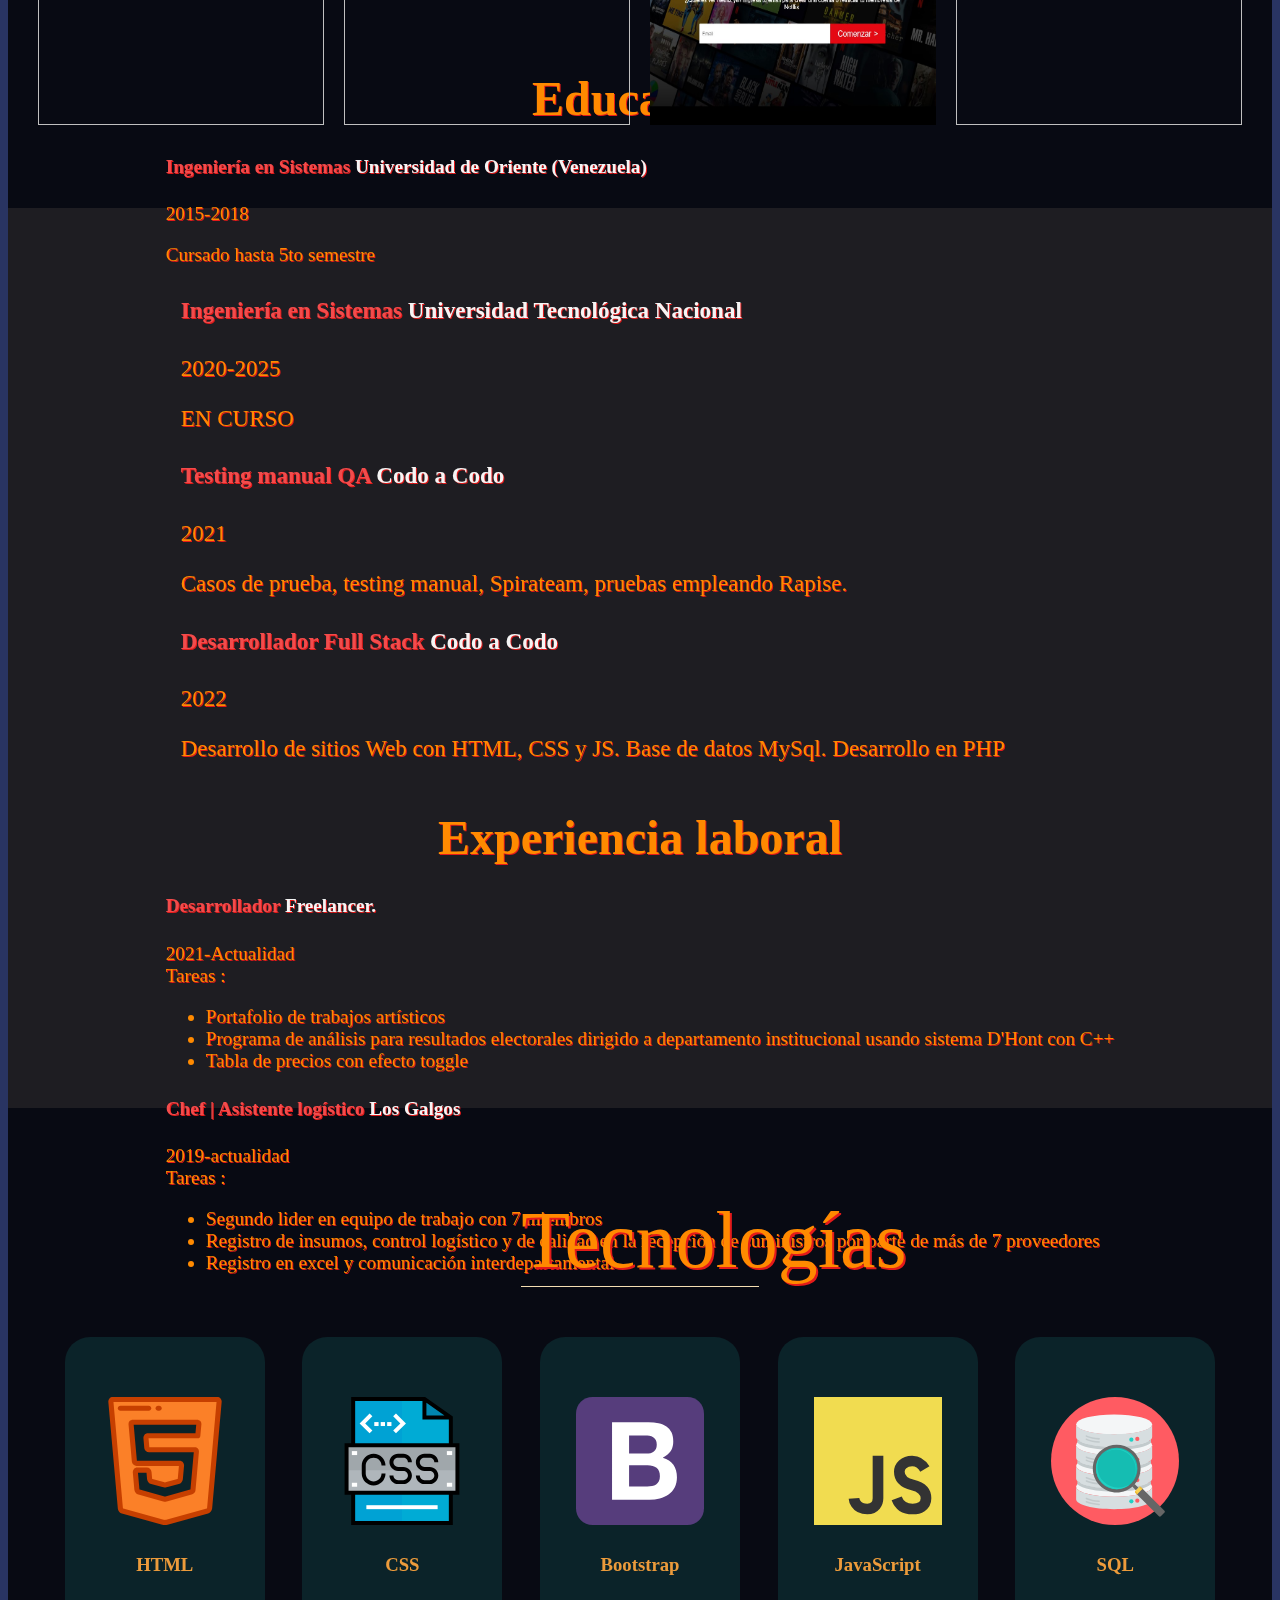
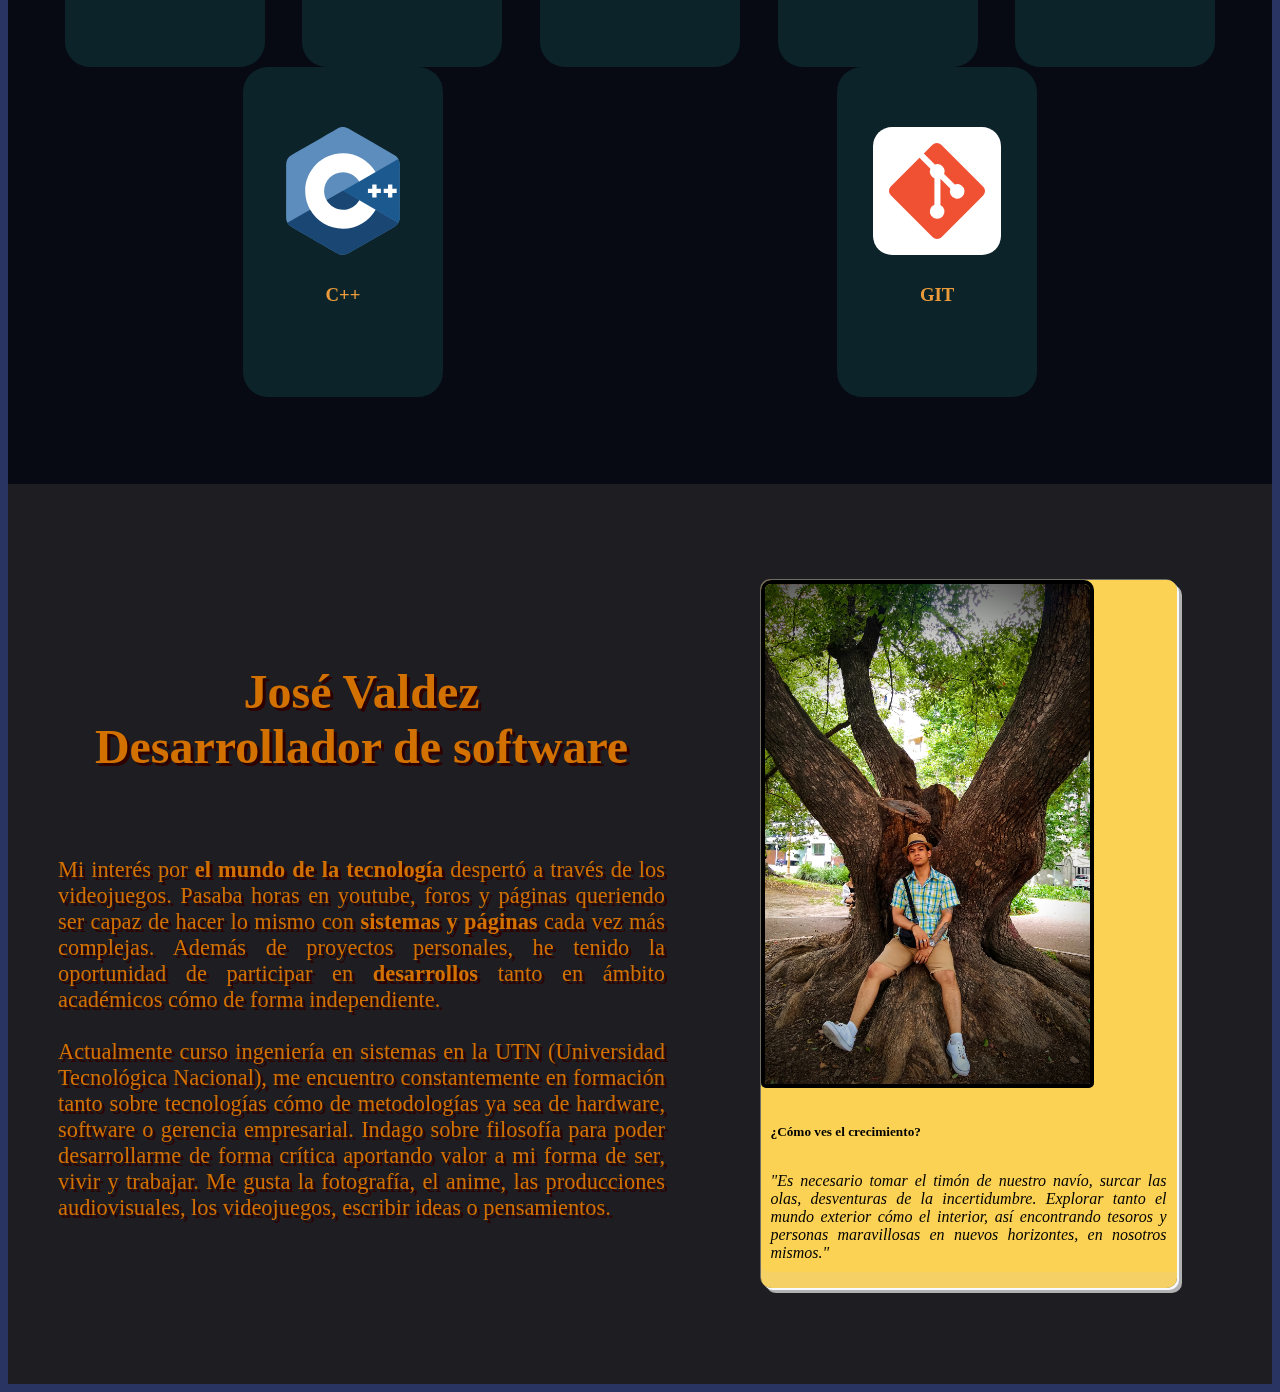
==== commit c578614c: "Modificación en posición de secciones. Corrección de texto en sección '¿quien soy?'. Eliminación de " ====
--- a/index.html
+++ b/index.html
@@ -27,15 +27,14 @@
 
               <div id="about">
                 <ul id="about__list">
+                  <li class="about__list__item"><a href="#projects">Proyectos</a></li>
+                  <li class="about__list__item"><a href="#knowledge">Estudios y experencia</a></li>
+                  <li class="about__list__item"><a href="#about-skills">Tecnologías</a></li>
                     <li class="about__list__item"><a href="#about-me">¿Quien soy?</a></li>
-                    <li class="about__list__item"><a href="#about-skills">Tecnologías</a></li>
-                    <li class="about__list__item"><a href="#knowledge">Estudios y experencia</a></li>
-                    <li class="about__list__item"><a href="#projects">Proyectos</a></li>
                 </ul>
             </div>
 
             <div id="contact">
-                  <a href="https://www.instagram.com/josevaldez2/" target="_blank">instagram</a>
                   <a href="https://www.linkedin.com/in/jos%C3%A9-valdez-122638195/" target="_blank">linkedin</a>
                   <a href="https://github.com/valdez2020" target="_blank">Github</a>
 
@@ -110,16 +109,244 @@
             </div>
         </div>
     </section>
+<!--projects and practices-->
+<section id="projects">
+  <h1>Proyectos y practicas</h1>
+  <div class="projects__container">
+      <div class="project__item">
+        <div class="project__item__card-second">
+            <a href="https://valdez2020.github.io/pantalla_dividida/" target="_blank">
+              <h2 class="project__item__title" >Creatividad</h2>
+            <p>¿Eres una persona realmente creativa?</p>
+            </a>
+        </div>
+    
+        <div class="project__item__card"><img src="img/galeria/galeria1.jpg" alt="" class="project__item__image"></div>
+
+      </div>
+
+      <div class="project__item">
+         <div class="project__item__card-second">
+            <a href="https://valdez2020.github.io/integrador-modificado/" target="_blank">
+              <h2 class="project__item__title" >Conferencias Buenos Aires</h2>
+            <p>Portal para presentación de conferencias, pág para compra de tickets con posibles descuentos.</p>
+            </a>
+        </div>
+        <div class="project__item__card"><img src="img/galeria/galeria2.jpg" alt="" class="project__item__image"></div>
+
+
+      </div>
+
+      <div class="project__item">
+          <div class="project__item__card-second">
+            <a href="https://valdez2020.github.io/pricing-table-TOBS/" target="_blank">
+              <h2 class="project__item__title" >Princing table</h2>
+              <p>Tabla estandar de precios para membresías o servicios con efecto Toggle.</p>
+            </a>
+        </div>              
+        <div class="project__item__card"><img src="img/galeria/galeria3.jpg" alt="" class="project__item__image"></div>
+
+
+      </div>
+
+      <div class="project__item">
+        <div class="project__item__card-second">
+          <a href="https://valdez2020.github.io/photographys-gallery/" target="_blank">
+            <h2 class="project__item__title" >Galería de arte</h2>
+            <p>Galería de fotografías para artistas independientes.</p>
+          </a>
+        </div>
+        <div class="project__item__card"><img src="img/galeria/galeria4.jpg" alt="" class="project__item__image"></div>
+
+          
+      </div>
+
+      <div class="project__item">
+        <div class="project__item__card-second">
+          <a href="https://valdez2020.github.io/project-layout-2/" target="_blank">
+            <h2 class="project__item__title" >Layout blog</h2>
+            <p>Portal estandar para blog dedicado a la informática</p>
+          </a>
+        </div>
+        <div class="project__item__card"><img src="img/galeria/galeria5.jpg" alt="" class="project__item__image"></div>
+
+        
+      </div>
+
+    
+      <div class="project__item">
+          <div class="project__item__card-second">
+            <a href="https://valdez2020.github.io/project-layout-03/" target="_blank">
+              <h2 class="project__item__title" >Blog con Jquery</h2>
+              <p>Layout que implementa Jquery, cambio de temas (con 3 opciones) y prueba de login básico</p>
+            </a>
+        </div>
+<div class="project__item__card"><img src="img/galeria/galeria7.jpg" alt="" class="project__item__image"></div>
+
+
+      </div>
+
+      <div class="project__item">
+        <div class="project__item__card-second">
+          <a href="https://valdez2020.github.io/NFX-vanilla/" target="_blank">
+            <h2 class="project__item__title" >Clon de plataforma de streaming</h2>
+            <p>Proyecto para clonación de plataforma de streaming. Práctica de maquetación y JS vanilla</p>
+          </a>
+        </div>
+        <div class="project__item__card"><img src="img/galeria/galeria8.jpg" alt="" class="project__item__image"></div>
+
+        
+      </div>
+
+
+      <div class="project__item">
+        <div class="project__item__card-second">
+          <a href="https://valdez2020.github.io/pomodoro/" target="_blank">
+            <h2 class="project__item__title" >Contador Pomodoro</h2>
+            <p>Creación de contador pomodoro para organizar los tiempos en realización de actividades</p>
+          </a>
+        </div>
+        <div class="project__item__card"><img src="img/galeria/galeria10.jpg" alt="" class="project__item__image"></div>
+
+        
+      </div>
+  </div>
+</section>
+<!--End projects and experience's section -->
+
+ <!--Udo, UTN, Codo a codo, Argentina programa, freelance, managment experience-->
+ <section id="knowledge">
+  <section class="knowledge">
+        <div>
+            <div class="knowledge__container">
+                <div class="row">
+                    <div class="col-sm-12 col-md-6 knowledge__container-academic">
+                        <div class="academic-cards__container">
+                             <h3>Educación</h3>
+                            <div class="academic-card">
+                                <!-- Education Institutes-->
+                                <div>
+                                  <h4>Ingeniería en Sistemas <a href="https://es.wikipedia.org/wiki/Universidad_de_Oriente_(Venezuela)" target="_blank">Universidad de Oriente (Venezuela)</a></h4>
+                                  <div>2015-2018</div>
+                                  <p>Cursado hasta 5to semestre</p>
+                              </div>  
+                                <div class="academic-card">
+                                    <h4>Ingeniería en Sistemas <a href="https://www.utn.edu.ar/es/" target="_blank">Universidad Tecnológica Nacional</a></h4>
+                                    <div>2020-2025</div>
+                                    <p>EN CURSO</p>
+                                </div>                                
+                                <!-- Education Institutes-->
+                                <div class="academic-card">
+                                    <h4>Testing manual QA <a href="https://www.buenosaires.gob.ar/educacion/codo-codo" target="_blank">Codo a Codo</a></h4>
+                                    <div>2021</div>
+                                    <p> Casos de prueba, testing manual, Spirateam, pruebas empleando Rapise.</p>
+                                </div>                                
+                                <!-- Education Institutes-->
+                                <div class="academic-card">
+                                    <h4>Desarrollador Full Stack <a href="https://www.buenosaires.gob.ar/educacion/codo-codo" target="_blank">Codo a Codo</a></h4>
+                                    <div >2022</div>
+                                    <p> Desarrollo de sitios Web con HTML, CSS y JS. Base de datos MySql. Desarrollo en PHP </p>
+                                </div>
+                            </div>
+                        </div>
+                    </div>
+                    <div class="col-sm-12 col-md-6  knowledge__container-experience">
+                        <div class="experience-cards__container">
+                             <h3>Experiencia laboral</h3>
+                            <div>
+                                <!-- Education Institutes-->
+                                <div class="experience-card">
+                                    <h4>Desarrollador <a  href="https://www.linkedin.com/in/jos%C3%A9-valdez-122638195/" target="_blank"> Freelancer.</a></h4>
+                                    <div >2021-Actualidad</div>
+                                    <span>Tareas :</span>
+                                    <ul>
+                                        <li><i class="fa fa-circle"></i>Portafolio de trabajos artísticos</li>
+                                        <li><i class="fa fa-circle"></i>Programa de análisis para resultados electorales dirigido a departamento institucional usando sistema D'Hont con C++</li>
+                                        <li><i class="fa fa-circle"></i>Tabla de precios con efecto toggle</li>
+                                    </ul>
+                                </div>                                
+                                <!-- Education Institutes-->
+                                <div class="experience-card">
+                                    <h4>Chef | Asistente logístico <a href="https://barlosgalgos.com.ar/" target="_blank">Los Galgos</a></h4>
+                                    <div >2019-actualidad</div>
+                                    <span>Tareas :</span>
+                                    <ul>
+                                        <li><i class="fa fa-circle"></i>Segundo lider en equipo de trabajo con 7 miembros</li>
+                                        <li><i class="fa fa-circle"></i>Registro de insumos, control logístico y de calidad en la recepción de suministros por parte de más de 7 proveedores</li>
+                                        <li><i class="fa fa-circle"></i>Registro en excel y comunicación interdepartamental</li>
+                                    </ul>
+                                </div>                                
+                            </div>
+                        </div>
+                    </div>
+                </div>
+            </div>
+        </div>
+    </section>
+    
+</section>
+<!--End education section-->
+
+        <!--my skill's list. technologies logos, lenguages, soft skills, office skills-->
+        <section id="about-skills">
+          <div class="about-skills">
+              <div class="about-skills__title">Tecnologías</div>
+              <div class="about-skills__container">
+                      <div class="about-skills__item">
+                        <div class="i-container"><span class="icon-html"></span></div>
+                            <h3>
+                              HTML
+                            </h3>
+                      </div>
+                      <div class="about-skills__item">
+                        <div class="i-container"><span class="icon-css"></span></div>
+                            <h3>
+                              CSS
+                            </h3>
+                      </div>
+                      <div class="about-skills__item">
+                        <div class="i-container"><span class="icon-bootstrap"></span></div>
+                            <h3>
+                            Bootstrap
+                            </h3>
+                      </div>
+                      <div class="about-skills__item">
+                        <div class="i-container"><span class="icon-javascript"></span></div>
+                            <h3>
+                              JavaScript
+                            </h3>
+                      </div>
+                      <div class="about-skills__item">
+                        <div class="i-container"><span class="icon-sql"></span></div>
+                            <h3>
+                              SQL
+                            </h3>
+                      </div>
+                      <div class="about-skills__item">
+                        <div class="i-container"><span class="icon-cpp"></span></div>
+                            <h3>
+                              C++
+                            </h3>
+                      </div>
+                      <div class="about-skills__item">
+                        <div class="i-container"><span class="icon-git"></span></div>
+                            <h3>
+                              GIT
+                            </h3>
+                      </div>
+              </div>
+          </div>
+        </section>
         <!--My photo, Presentation, who i am, age, native country, short long history of my life, purposes and goals-->
     <section id="about-me">
         <div class="about-me">
             <div class="complete-view about-me__text">
               <h2 class="about-me__text-content-h2">
-              José Valdez <br> Desarrollador en formación
+              José Valdez <br> Desarrollador de software
               </h2>
               <p class="about-me__text-content-p">
                 Mi interés por <strong>el mundo de la tecnología</strong> despertó a través de los videojuegos. Pasaba horas en youtube, foros y páginas queriendo ser capaz de hacer lo mismo con <strong> sistemas y páginas</strong> cada vez más complejas.  Además de proyectos personales, he tenido la oportunidad de participar en <strong>desarrollos</strong> tanto en ámbito 
-                 académicos cómo de forma independiente. <br> <br> <span class="display">Actualmente curso ingeniería en sistemas en la UTN, me encuentro constantemente en formación tanto sobre tecnologías cómo de metodologías ya sea de 
+                 académicos cómo de forma independiente. <br> <br> <span class="display">Actualmente curso ingeniería en sistemas en la UTN (Universidad Tecnológica Nacional), me encuentro constantemente en formación tanto sobre tecnologías cómo de metodologías ya sea de 
                   hardware, software o gerencia empresarial. Indago sobre filosofía para poder desarrollarme de forma crítica aportando valor a mi
                    forma de ser, vivir y trabajar. Me gusta la fotografía, el anime, las producciones audiovisuales, los videojuegos, escribir ideas o pensamientos.</span>
               </p>
@@ -144,233 +371,7 @@
 
     </section>
 
-        <!--my skill's list. technologies logos, lenguages, soft skills, office skills-->
-    <section id="about-skills">
-      <div class="about-skills">
-          <div class="about-skills__title">Tecnologías</div>
-          <div class="about-skills__container">
-                  <div class="about-skills__item">
-                    <div class="i-container"><span class="icon-html"></span></div>
-                        <h3>
-                          HTML
-                        </h3>
-                  </div>
-                  <div class="about-skills__item">
-                    <div class="i-container"><span class="icon-css"></span></div>
-                        <h3>
-                          CSS
-                        </h3>
-                  </div>
-                  <div class="about-skills__item">
-                    <div class="i-container"><span class="icon-bootstrap"></span></div>
-                        <h3>
-                        Bootstrap
-                        </h3>
-                  </div>
-                  <div class="about-skills__item">
-                    <div class="i-container"><span class="icon-javascript"></span></div>
-                        <h3>
-                          JavaScript
-                        </h3>
-                  </div>
-                  <div class="about-skills__item">
-                    <div class="i-container"><span class="icon-sql"></span></div>
-                        <h3>
-                          SQL
-                        </h3>
-                  </div>
-                  <div class="about-skills__item">
-                    <div class="i-container"><span class="icon-cpp"></span></div>
-                        <h3>
-                          C++
-                        </h3>
-                  </div>
-                  <div class="about-skills__item">
-                    <div class="i-container"><span class="icon-git"></span></div>
-                        <h3>
-                          GIT
-                        </h3>
-                  </div>
-          </div>
-      </div>
-    </section>
     
-        <!--videoGames, podcasts, book's reading, technology research, hardware, psicology-->
-    <section id="hobbies">
-    </section>
-    <!--Udo, UTN, Codo a codo, Argentina programa, freelance, managment experience-->
-    <section id="knowledge">
-      <section class="knowledge">
-            <div>
-                <div class="knowledge__container">
-                    <div class="row">
-                        <div class="col-sm-12 col-md-6 knowledge__container-academic">
-                            <div class="academic-cards__container">
-                                 <h3>Educación</h3>
-                                <div class="academic-card">
-                                    <!-- Education Institutes-->
-                                    <div>
-                                      <h4>Ingeniería en Sistemas <a href="https://es.wikipedia.org/wiki/Universidad_de_Oriente_(Venezuela)" target="_blank">Universidad de Oriente (Venezuela)</a></h4>
-                                      <div>2015-2018</div>
-                                      <p>Cursado hasta 5to semestre</p>
-                                  </div>  
-                                    <div class="academic-card">
-                                        <h4>Ingeniería en Sistemas <a href="https://www.utn.edu.ar/es/" target="_blank">Universidad Tecnológica Nacional</a></h4>
-                                        <div>2020-2025</div>
-                                        <p>EN CURSO</p>
-                                    </div>                                
-                                    <!-- Education Institutes-->
-                                    <div class="academic-card">
-                                        <h4>Testing manual QA <a href="https://www.buenosaires.gob.ar/educacion/codo-codo" target="_blank">Codo a Codo</a></h4>
-                                        <div>2021</div>
-                                        <p> Casos de prueba, testing manual, Spirateam, pruebas empleando Rapise.</p>
-                                    </div>                                
-                                    <!-- Education Institutes-->
-                                    <div class="academic-card">
-                                        <h4>Desarrollador Full Stack <a href="https://www.buenosaires.gob.ar/educacion/codo-codo" target="_blank">Codo a Codo</a></h4>
-                                        <div >2022</div>
-                                        <p> Desarrollo de sitios Web con HTML, CSS y JS. Base de datos MySql. Desarrollo en PHP </p>
-                                    </div>
-                                </div>
-                            </div>
-                        </div>
-                        <div class="col-sm-12 col-md-6  knowledge__container-experience">
-                            <div class="experience-cards__container">
-                                 <h3>Experiencia laboral</h3>
-                                <div>
-                                    <!-- Education Institutes-->
-                                    <div class="experience-card">
-                                        <h4>Desarrollador <a  href="https://www.linkedin.com/in/jos%C3%A9-valdez-122638195/" target="_blank"> Freelancer.</a></h4>
-                                        <div >2021-Actualidad</div>
-                                        <span>Tareas :</span>
-                                        <ul>
-                                            <li><i class="fa fa-circle"></i>Portafolio de trabajos artísticos</li>
-                                            <li><i class="fa fa-circle"></i>Programa de análisis para resultados electorales dirigido a departamento institucional usando sistema D'Hont con C++</li>
-                                            <li><i class="fa fa-circle"></i>Tabla de precios con efecto toggle</li>
-                                        </ul>
-                                    </div>                                
-                                    <!-- Education Institutes-->
-                                    <div class="experience-card">
-                                        <h4>Chef | Asistente logístico <a href="https://barlosgalgos.com.ar/" target="_blank">Los Galgos</a></h4>
-                                        <div >2019-actualidad</div>
-                                        <span>Tareas :</span>
-                                        <ul>
-                                            <li><i class="fa fa-circle"></i>Segundo lider en equipo de trabajo con 7 miembros</li>
-                                            <li><i class="fa fa-circle"></i>Registro de insumos, control logístico y de calidad en la recepción de suministros por parte de más de 7 proveedores</li>
-                                            <li><i class="fa fa-circle"></i>Registro en excel y comunicación interdepartamental</li>
-                                        </ul>
-                                    </div>                                
-                                </div>
-                            </div>
-                        </div>
-                    </div>
-                </div>
-            </div>
-        </section>
-        
-    </section>
-
-    <!--projects and practices-->
-    <section id="projects">
-      <h1>Proyectos y practicas</h1>
-      <div class="projects__container">
-          <div class="project__item">
-            <div class="project__item__card-second">
-                <a href="https://valdez2020.github.io/pantalla_dividida/" target="_blank">
-                  <h2 class="project__item__title" >Creatividad</h2>
-                <p>¿Eres una persona realmente creativa?</p>
-                </a>
-            </div>
-        
-            <div class="project__item__card"><img src="img/galeria/galeria1.jpg" alt="" class="project__item__image"></div>
-
-          </div>
-
-          <div class="project__item">
-             <div class="project__item__card-second">
-                <a href="https://valdez2020.github.io/integrador-modificado/" target="_blank">
-                  <h2 class="project__item__title" >Conferencias Buenos Aires</h2>
-                <p>Portal para presentación de conferencias, pág para compra de tickets con posibles descuentos.</p>
-                </a>
-            </div>
-            <div class="project__item__card"><img src="img/galeria/galeria2.jpg" alt="" class="project__item__image"></div>
-
-
-          </div>
-
-          <div class="project__item">
-              <div class="project__item__card-second">
-                <a href="https://valdez2020.github.io/pricing-table-TOBS/" target="_blank">
-                  <h2 class="project__item__title" >Princing table</h2>
-                  <p>Tabla estandar de precios para membresías o servicios con efecto Toggle.</p>
-                </a>
-            </div>              
-            <div class="project__item__card"><img src="img/galeria/galeria3.jpg" alt="" class="project__item__image"></div>
-
-
-          </div>
-
-          <div class="project__item">
-            <div class="project__item__card-second">
-              <a href="https://valdez2020.github.io/photographys-gallery/" target="_blank">
-                <h2 class="project__item__title" >Galería de arte</h2>
-                <p>Galería de fotografías para artistas independientes.</p>
-              </a>
-            </div>
-            <div class="project__item__card"><img src="img/galeria/galeria4.jpg" alt="" class="project__item__image"></div>
-
-              
-          </div>
-
-          <div class="project__item">
-            <div class="project__item__card-second">
-              <a href="https://valdez2020.github.io/project-layout-2/" target="_blank">
-                <h2 class="project__item__title" >Layout blog</h2>
-                <p>Portal estandar para blog dedicado a la informática</p>
-              </a>
-            </div>
-            <div class="project__item__card"><img src="img/galeria/galeria5.jpg" alt="" class="project__item__image"></div>
-
-            
-          </div>
-
-          <div class="project__item">
-            <div class="project__item__card-second">
-              <a href="https://valdez2020.github.io/project-layout-1/" target="_blank">
-                <h2 class="project__item__title" >Layout foro</h2>
-                <p>Portal estandar básico para foro dedicado a la informática</p>
-              </a>
-            </div>
-            <div class="project__item__card"><img src="img/galeria/galeria6.jpg" alt="" class="project__item__image"></div>
-
-
-          </div>
-
-          <div class="project__item">
-              <div class="project__item__card-second">
-                <a href="https://valdez2020.github.io/project-layout-03/" target="_blank">
-                  <h2 class="project__item__title" >Blog con Jquery</h2>
-                  <p>Layout que implementa Jquery, cambio de temas (con 3 opciones) y prueba de login básico</p>
-                </a>
-            </div>
- <div class="project__item__card"><img src="img/galeria/galeria7.jpg" alt="" class="project__item__image"></div>
-
-
-          </div>
-
-          <div class="project__item">
-            <div class="project__item__card-second">
-              <a href="https://valdez2020.github.io/netflix-clone-vanilla/" target="_blank">
-                <h2 class="project__item__title" >Clon de Netlflix</h2>
-                <p>Proyecto para clonación de netflix. Práctica de maquetación y JS vanilla</p>
-              </a>
-            </div>
-            <div class="project__item__card"><img src="img/galeria/galeria8.jpg" alt="" class="project__item__image"></div>
-
-            
-          </div>
-      </div>
-    </section>
 </main>
 <!--end principal container-->
 
--- a/css/styles.css
+++ b/css/styles.css
@@ -130,7 +130,7 @@
 }
 #about__list a, #contact a{
     display:inline-block;
-    border-radius: 25px;
+    border-radius: 20px;
     padding: 10px;
     text-decoration: none;
     color: rgb(23, 32, 101);
@@ -138,31 +138,24 @@
 }
 
 #about__list a:hover{
-    color: var(--color-articules);
-    background-color: #293462;
-}
+    color: #1b1f8f;
+    background-color: #29346230;
+}
+
 
 #contact a:first-child:hover{
-    color: aliceblue;
-    background: #f4ff00;
-background: linear-gradient(47deg,#f4ff00 10%, #ff00d0 70%);
-background: -webkit-linear-gradient(47deg,#f4ff00 10%, #ff00d0 70%);
-background: -moz-linear-gradient(47deg,#f4ff00 10%, #ff00d0 70%);
-}
-
-#contact a:nth-child(2):hover{
-    color:whitesmoke ;
+    color:rgb(224, 224, 224) ;
     background-color: hsl(210deg 90% 40%);
 }
 
 #contact a:last-child:hover{
-    color: var(--color-articules);
-    background-color: #293462;
+    color: rgb(194, 194, 194);
+    background-color: #000000;
 }
 
 /******FIRST VIEW******/
 .complete-view{
-    width: 100vw;
+    width: 100%;
     height: 100vh;
 }
 
@@ -176,6 +169,7 @@
     top: 0;
     bottom: 0;
     z-index: -1;
+    
 }
 
 .screen-transparent{
@@ -183,7 +177,7 @@
     justify-content: flex-end;
     align-items: center;
     position: absolute;
-    width: 99vw;
+    width: 100%;
     height: 100vh;
     top: 0;
     z-index: -1;
@@ -195,6 +189,7 @@
         display: flex;
         justify-content: center;
         align-items: center;
+        background-color: #1c1915d1;
     }
 .first-view__content{
         text-transform: uppercase;
@@ -227,6 +222,9 @@
 
     
     }
+    .display{
+        display: none;
+    }
     /*****ANIMACION INICIO******/
 /* ----------------------------------------------
  * Generated by Animista on 2022-8-10 22:18:55
@@ -250,6 +248,7 @@
     animation-duration: 4s;
  }
  .flicker-in-2{
+    display: block;
     animation-name: flicker-in-2;
     animation-duration: 4s;
  }
@@ -264,7 +263,9 @@
     animation-name: text-focus-in;
     animation-duration: 4s;
 }
-
+    /*****FIN ANIMACION ******/
+
+    /*****************INICIO SECCION ¿QUIEN SOY?******************/
 #about-me .about-me{
     background-color: #1c1915d1;
     display: flex;
@@ -293,27 +294,41 @@
     text-align: justify;
     font-size: 1.4em;
 }
+
 .about-me__img{
     width: 50%;
     display: flex;
     justify-content: center;
     align-items: center;
+}
+
+.about-me__img-container{
+    width: 100%;
+    display: flex;
+
 }
 
 .card{
     background-color:#ffd968f5 ;
     border-radius: 10px;
     box-shadow: 2px 2px #f6f8ff, 5px 5px #b1b1b1, -1px -1px #706d65;
+    margin: 0 auto;
 }
 
 .card-body{
     background-color:#fcd254f5 ;
-    border-radius:  0 0 1px 10px;
-
-}
+    border-radius:  10px 10px 1px 10px;
+
+}
+
 .card img{
     border-radius: 10px 10px 5px 5px ;
     border:4px solid #000;
+    height: 500px;
+}
+
+.card-img-top{
+    height: 550px;
 }
 
 .card-title{
@@ -326,5 +341,233 @@
     text-align: justify;
     padding: 10px;
 }
-
-/***********************SKILLS SECTION***************************/+    /*****************FIN SECCION ¿QUIEN SOY?******************/
+
+    
+/***********************SKILLS SECTION***************************/
+
+#about-skills{
+    height: 100vh;
+    background-color: rgba(0, 0, 0, 0.805);
+    display: flex;
+    flex-direction: column;
+    justify-content: space-around;
+    padding: 3%;
+}
+
+.about-skills{
+    display: flex;
+    flex-direction: column;
+    align-items: center;
+    justify-content: center;
+    height: 100%;
+}
+
+.about-skills__container{
+    width: 100%;
+    display: flex;
+    flex-wrap: wrap;
+    justify-content: space-around;
+    align-items: center;
+}
+
+.about-skills__title{
+    width: 20%;
+    font-size: 5em;
+    font-family: 'vt323';
+    text-align: center;
+    margin: 0 auto;
+    margin-bottom: 50px;
+    color: #ff8a00;
+    text-shadow: 2px 2px #e41a1a;
+    border-bottom: 1px solid wheat;
+}
+
+.about-skills__item{
+    padding-top: 50px;
+    width: 200px;
+    height: 280px;
+    background-color: #1b8f8430;
+    border-radius: 25px;
+}
+/***********************FIN SKILLS SECTION***************************/
+
+/**********ICONOS SECCIÓN TECNOLOGÍAS, IMPLEMENTACIÓN DE SVG***********/
+.i-container{
+    padding: 10px;
+    display: flex;
+    justify-content: center;
+}
+
+[class*="icon-"]{
+    display: block;
+    background-repeat: no-repeat;
+    font-size:4em;
+    background-size: contain;
+    -webkit-background-size: contain;
+}
+
+[class*="icon-"]::before{
+    content: '';
+    display: block;
+    width: 2em;
+    height: 2em;
+    justify-content: center;
+}
+
+.icon-html{
+    background-image: url("data:image/svg+xml,%3C%3Fxml version='1.0' encoding='iso-8859-1'%3F%3E%3C!-- Generator: Adobe Illustrator 19.0.0, SVG Export Plug-In . SVG Version: 6.00 Build 0) --%3E%3Csvg version='1.1' id='Layer_1' xmlns='http://www.w3.org/2000/svg' xmlns:xlink='http://www.w3.org/1999/xlink' x='0px' y='0px' viewBox='0 0 512 512' style='enable-background:new 0 0 512 512;' xml:space='preserve'%3E%3Cpath style='fill:%23FB8028;' d='M46.917,10.199c-4.518,0-7.885,3.682-7.484,8.182l38.091,427.247c0.401,4.5,4.29,9.171,8.646,10.381 l161.636,44.879c4.354,1.21,11.478,1.21,15.833,0.003l162.127-44.953c4.354-1.208,8.248-5.879,8.649-10.377l38.153-427.179 c0.404-4.5-2.966-8.182-7.484-8.182L46.917,10.199L46.917,10.199z M183.083,292.6c4.518,0,8.542,3.682,8.946,8.182l2.413,27.042 c0.401,4.5,4.296,9.144,8.66,10.322l44.723,12.078c4.36,1.178,7.945,2.143,7.965,2.143c0.019,0,3.603-0.966,7.965-2.144 l44.803-12.107c4.36-1.178,8.259-5.825,8.663-10.322l4.858-54.178c0.404-4.5-2.962-8.182-7.48-8.182H142.478 c-4.518,0-8.542-3.684-8.943-8.182l-13.305-149.064c-0.357-4.013,3.046-7.298,7.565-7.298h256.091c4.516,0,7.921,3.284,7.563,7.299 l-4.313,47.103h-199.89c-4.518,0-7.885,3.682-7.484,8.182l3.521,39.357c0.401,4.499,4.427,8.182,8.946,8.182h182.716 c4.024,0,7.02,3.284,6.656,7.298l-13.85,155.14c-0.225,2.525-3.969,5.58-8.323,6.787l-95.51,26.483 c-4.354,1.206-7.972,2.205-8.039,2.219c-0.067,0.015-3.684-0.963-8.039-2.17l-95.612-26.531c-4.354-1.208-8.244-5.879-8.646-10.379 l-6.154-69.078c-0.401-4.5,2.969-8.182,7.487-8.182L183.083,292.6L183.083,292.6z'/%3E%3Cg%3E%3Cpath style='fill:%23C63F00;' d='M255.727,512c-3.784,0-7.567-0.428-10.65-1.285l-161.635-44.88 c-8.393-2.331-15.304-10.629-16.076-19.305L29.274,19.286c-0.444-4.991,1.209-9.936,4.533-13.57C37.131,2.084,41.909,0,46.917,0 h418.166c5.011,0,9.793,2.086,13.117,5.723c3.324,3.636,4.973,8.583,4.525,13.572l-38.153,427.173 c-0.774,8.673-7.687,16.97-16.082,19.298l-162.127,44.953C263.28,511.573,259.502,512,255.727,512z M49.852,20.398l37.831,424.324 c0.104,0.395,0.846,1.286,1.31,1.49l161.541,44.848c2.569,0.715,7.807,0.714,10.383,0.001l162.124-44.952 c0.36-0.169,1.081-1.028,1.221-1.527l37.884-424.184H49.852z M256.031,419.198c-1.541,0-3.752-0.614-10.918-2.602L149.5,390.065 c-8.391-2.326-15.304-10.623-16.077-19.3l-6.155-69.078c-0.445-4.988,1.208-9.933,4.531-13.568 c3.325-3.634,8.104-5.719,13.114-5.719h38.168c9.835,0,18.226,7.674,19.103,17.471l2.408,26.972 c0.135,0.467,0.802,1.261,1.238,1.475l44.651,12.057c2.036,0.55,3.901,1.053,5.303,1.43c1.403-0.377,3.27-0.881,5.308-1.432 l44.73-12.088c0.439-0.215,1.109-1.013,1.244-1.482l4.589-51.175H142.479c-9.838,0-18.228-7.676-19.102-17.475l-13.305-149.063 c-0.415-4.675,1.109-9.162,4.29-12.641c3.351-3.662,8.248-5.762,13.433-5.762h256.091c0.001,0,0.003,0,0.004,0 c5.181,0,10.075,2.101,13.426,5.762c3.183,3.478,4.707,7.968,4.292,12.64l-4.316,47.13c-0.48,5.249-4.883,9.269-10.156,9.269 H190.182l3.161,35.323h181.603c4.775,0,9.331,1.991,12.502,5.461c3.172,3.474,4.743,8.197,4.311,12.958l-13.851,155.126 c-0.715,8.029-8.427,13.675-15.754,15.708l-95.512,26.484c-8.159,2.26-8.246,2.278-8.566,2.351 C257.274,419.075,256.719,419.198,256.031,419.198z M155.022,370.429l95.545,26.511c2.186,0.606,3.959,1.091,5.243,1.439 c1.424-0.393,3.321-0.917,5.384-1.489l95.509-26.483c0.418-0.115,0.799-0.273,1.119-0.432l13.28-148.765H192.229 c-9.84,0-18.233-7.677-19.105-17.477l-3.52-39.353c-0.446-4.992,1.207-9.937,4.53-13.572c3.324-3.634,8.102-5.718,13.111-5.718 h190.582l3.115-34.005H130.73l12.865,144.145H314.6c5.01,0,9.79,2.086,13.113,5.721s4.973,8.583,4.525,13.573l-4.859,54.176 c-0.78,8.701-7.729,16.98-16.163,19.258l-44.801,12.106c-9.246,2.498-9.246,2.498-10.625,2.498c-1.382,0-1.382,0-10.623-2.495 l-44.723-12.077c-8.437-2.279-15.384-10.56-16.159-19.265l-2.315-25.929h-34.121l5.887,66.084 C153.871,369.371,154.567,370.207,155.022,370.429z'/%3E%3Cpath style='fill:%23C63F00;' d='M190.727,55.077H77.517c-5.632,0-10.199-4.567-10.199-10.199s4.567-10.199,10.199-10.199h113.21 c5.632,0,10.199,4.567,10.199,10.199S196.36,55.077,190.727,55.077z'/%3E%3Cpath style='fill:%23C63F00;' d='M232.543,55.077h-4.08c-5.632,0-10.199-4.567-10.199-10.199s4.567-10.199,10.199-10.199h4.08 c5.632,0,10.199,4.567,10.199,10.199S238.176,55.077,232.543,55.077z'/%3E%3C/g%3E%3Cg%3E%3C/g%3E%3Cg%3E%3C/g%3E%3Cg%3E%3C/g%3E%3Cg%3E%3C/g%3E%3Cg%3E%3C/g%3E%3Cg%3E%3C/g%3E%3Cg%3E%3C/g%3E%3Cg%3E%3C/g%3E%3Cg%3E%3C/g%3E%3Cg%3E%3C/g%3E%3Cg%3E%3C/g%3E%3Cg%3E%3C/g%3E%3Cg%3E%3C/g%3E%3Cg%3E%3C/g%3E%3Cg%3E%3C/g%3E%3C/svg%3E%0A");
+}
+.icon-css{
+background-image: url("data:image/svg+xml,%3C%3Fxml version='1.0' encoding='iso-8859-1'%3F%3E%3C!-- Generator: Adobe Illustrator 19.0.0, SVG Export Plug-In . SVG Version: 6.00 Build 0) --%3E%3Csvg version='1.1' id='Layer_1' xmlns='http://www.w3.org/2000/svg' xmlns:xlink='http://www.w3.org/1999/xlink' x='0px' y='0px' viewBox='0 0 512 512' style='enable-background:new 0 0 512 512;' xml:space='preserve'%3E%3Cpolygon style='fill:%23AFB6BB;' points='477.691,192.66 477.691,382.68 451.299,382.68 60.701,382.68 34.309,382.68 34.309,192.66 60.701,192.66 451.299,192.66 '/%3E%3Cpolygon style='fill:%230186AF;' points='450.982,81.814 345.732,81.814 345.732,7.918 '/%3E%3Cg%3E%3Crect x='60.701' y='382.68' style='fill:%2300ABD5;' width='390.598' height='121.402'/%3E%3Cpolygon style='fill:%2300ABD5;' points='451.299,82.026 451.299,192.66 60.701,192.66 60.701,7.918 345.732,7.918 345.732,81.814 450.982,81.814 '/%3E%3C/g%3E%3Cg%3E%3Crect x='60.701' y='382.68' style='fill:%2300A2D4;' width='195.299' height='121.402'/%3E%3Crect x='60.701' y='7.918' style='fill:%2300A2D4;' width='195.299' height='184.742'/%3E%3C/g%3E%3Cpolygon style='fill:%23A0A7AB;' points='477.691,192.66 451.299,192.66 60.701,192.66 34.309,192.66 34.309,292.948 477.691,292.948 '/%3E%3Cg%3E%3Crect x='113.485' y='432.825' style='fill:%23FFFFFF;' width='285.031' height='15.835'/%3E%3Crect x='435.464' y='216.412' style='fill:%23FFFFFF;' width='21.113' height='15.835'/%3E%3Crect x='435.464' y='343.093' style='fill:%23FFFFFF;' width='21.113' height='15.835'/%3E%3Crect x='55.423' y='343.093' style='fill:%23FFFFFF;' width='21.113' height='15.835'/%3E%3Crect x='55.423' y='216.412' style='fill:%23FFFFFF;' width='21.113' height='15.835'/%3E%3C/g%3E%3Cpath d='M485.608,184.742h-26.392V77.791L348.234,0H52.784v184.742H26.392v205.856h26.392V512h406.433V390.598h26.392V184.742z M353.65,23.151l72.277,50.746H353.65V23.151z M68.619,15.835h269.196v73.897h105.567v95.01H68.619V15.835z M443.381,496.165H68.619 V390.598h374.763V496.165z M469.773,374.763H42.227V200.577h427.546V374.763z'/%3E%3Cpath d='M366.845,332.536h-21.113c-10.186,0-18.474-8.288-18.474-18.474h-15.835c0,18.919,15.392,34.309,34.309,34.309h21.113 c18.918,0,34.309-15.391,34.309-34.309c0-18.919-15.392-34.309-34.309-34.309h-21.113c-10.186,0-18.474-8.288-18.474-18.474 s8.288-18.474,18.474-18.474h21.113c10.186,0,18.474,8.288,18.474,18.474h15.835c0-18.919-15.392-34.309-34.309-34.309h-21.113 c-18.918,0-34.309,15.391-34.309,34.309c0,18.919,15.392,34.309,34.309,34.309h21.113c10.186,0,18.474,8.288,18.474,18.474 C385.32,324.248,377.032,332.536,366.845,332.536z'/%3E%3Cpath d='M261.278,332.536h-21.113c-10.186,0-18.474-8.288-18.474-18.474h-15.835c0,18.919,15.392,34.309,34.309,34.309h21.113 c18.918,0,34.309-15.391,34.309-34.309c0-18.919-15.392-34.309-34.309-34.309h-21.113c-10.186,0-18.474-8.288-18.474-18.474 s8.288-18.474,18.474-18.474h21.113c10.186,0,18.474,8.288,18.474,18.474h15.835c0-18.919-15.392-34.309-34.309-34.309h-21.113 c-18.918,0-34.309,15.391-34.309,34.309c0,18.919,15.392,34.309,34.309,34.309h21.113c10.186,0,18.474,8.288,18.474,18.474 C279.753,324.248,271.465,332.536,261.278,332.536z'/%3E%3Cpath d='M142.515,353.65c26.194,0,47.505-21.31,47.505-47.505h-15.835c0,17.463-14.207,31.67-31.67,31.67s-31.67-14.207-31.67-31.67 v-31.67c0-17.463,14.207-31.67,31.67-31.67s31.67,14.207,31.67,31.67h15.835c0-26.195-21.311-47.505-47.505-47.505 s-47.505,21.31-47.505,47.505v31.67C95.01,332.34,116.321,353.65,142.515,353.65z'/%3E%3Cg%3E%3Cpolygon style='fill:%23FFFFFF;' points='126.361,145.476 86.453,105.567 126.361,65.658 137.557,76.857 108.846,105.567 137.557,134.277 '/%3E%3Crect x='145.155' y='100.289' style='fill:%23FFFFFF;' width='17.155' height='15.835'/%3E%3Crect x='170.881' y='100.289' style='fill:%23FFFFFF;' width='17.155' height='15.835'/%3E%3Crect x='196.619' y='100.289' style='fill:%23FFFFFF;' width='17.155' height='15.835'/%3E%3Cpolygon style='fill:%23FFFFFF;' points='231.908,145.476 220.711,134.277 249.422,105.567 220.711,76.857 231.908,65.658 271.815,105.567 '/%3E%3C/g%3E%3Cg%3E%3C/g%3E%3Cg%3E%3C/g%3E%3Cg%3E%3C/g%3E%3Cg%3E%3C/g%3E%3Cg%3E%3C/g%3E%3Cg%3E%3C/g%3E%3Cg%3E%3C/g%3E%3Cg%3E%3C/g%3E%3Cg%3E%3C/g%3E%3Cg%3E%3C/g%3E%3Cg%3E%3C/g%3E%3Cg%3E%3C/g%3E%3Cg%3E%3C/g%3E%3Cg%3E%3C/g%3E%3Cg%3E%3C/g%3E%3C/svg%3E%0A");
+}
+.icon-bootstrap{
+background-image: url("data:image/svg+xml,%3C%3Fxml version='1.0' encoding='UTF-8' standalone='no' %3F%3E%3Csvg width='256px' height='256px' viewBox='0 0 256 256' version='1.1' xmlns='http://www.w3.org/2000/svg' xmlns:xlink='http://www.w3.org/1999/xlink' preserveAspectRatio='xMidYMid'%3E%3Cg%3E%3Cpath d='M0,222.991225 C0,241.223474 14.7785318,256 33.0087747,256 L222.991225,256 C241.223474,256 256,241.221468 256,222.991225 L256,33.0087747 C256,14.7765263 241.221468,0 222.991225,0 L33.0087747,0 C14.7765263,0 0,14.7785318 0,33.0087747 L0,222.991225 Z' fill='%23563D7C'%3E%3C/path%3E%3Cpath d='M106.157563,113.238095 L106.157563,76.9845938 L138.069328,76.9845938 C141.108559,76.9845938 144.039202,77.2378593 146.861345,77.7443978 C149.683488,78.2509362 152.179961,79.1554557 154.35084,80.4579832 C156.52172,81.7605107 158.258397,83.5695496 159.560924,85.8851541 C160.863452,88.2007585 161.514706,91.1675823 161.514706,94.7857143 C161.514706,101.298352 159.560944,106.001853 155.653361,108.896359 C151.745779,111.790864 146.752832,113.238095 140.67437,113.238095 L106.157563,113.238095 L106.157563,113.238095 Z M72.07493,50.5 L72.07493,205.5 L147.186975,205.5 C154.133788,205.5 160.899594,204.631661 167.484594,202.894958 C174.069594,201.158255 179.93088,198.480877 185.068627,194.862745 C190.206375,191.244613 194.294803,186.577293 197.334034,180.860644 C200.373264,175.143996 201.892857,168.37819 201.892857,160.563025 C201.892857,150.866431 199.541107,142.581033 194.837535,135.706583 C190.133963,128.832132 183.00635,124.020088 173.454482,121.270308 C180.401295,117.941627 185.647508,113.672295 189.193277,108.462185 C192.739047,103.252075 194.511905,96.7395349 194.511905,88.9243697 C194.511905,81.6881057 193.317939,75.6097352 190.929972,70.6890756 C188.542005,65.7684161 185.177193,61.8247114 180.835434,58.8578431 C176.493676,55.8909749 171.283644,53.756309 165.205182,52.4537815 C159.12672,51.151254 152.397096,50.5 145.016106,50.5 L72.07493,50.5 L72.07493,50.5 Z M106.157563,179.015406 L106.157563,136.466387 L143.279412,136.466387 C150.660401,136.466387 156.594049,138.166883 161.080532,141.567927 C165.567016,144.968971 167.810224,150.649353 167.810224,158.609244 C167.810224,162.661552 167.122789,165.990183 165.747899,168.595238 C164.373009,171.200293 162.527789,173.262597 160.212185,174.782213 C157.89658,176.301828 155.219203,177.387252 152.179972,178.038515 C149.140741,178.689779 145.956833,179.015406 142.628151,179.015406 L106.157563,179.015406 L106.157563,179.015406 Z' fill='%23FFFFFF'%3E%3C/path%3E%3C/g%3E%3C/svg%3E ");
+}
+.icon-javascript{
+    background-image: url("data:image/svg+xml,%3Csvg width='24px' height='24px' viewBox='0 0 24 24' xmlns='http://www.w3.org/2000/svg'%3E%3Cg fill='none' fill-rule='evenodd'%3E%3Crect width='24' height='24' fill='%23F1DC50'/%3E%3Cpath stroke='%23333' stroke-width='2' d='M12,11 C12,15.749205 12,18.4158717 12,19 C12,19.8761925 11.4771235,21 10,21 C7.61461794,21 7.5,19 7.5,19 M20.7899648,13.51604 C20.1898831,12.5053467 19.3944074,12 18.4035378,12 C16.8563489,12 16,13 16,14 C16,15 16.5,16 18.5084196,16.5 C19.7864643,16.8181718 21,17.5 21,19 C21,20.5 19.6845401,21 18.5,21 C16.9861609,21 15.9861609,20.3333333 15.5,19'/%3E%3C/g%3E%3C/svg%3E ");
+}
+.icon-sql{
+background-image: url("data:image/svg+xml,%3C%3Fxml version='1.0' encoding='iso-8859-1'%3F%3E%3C!-- Generator: Adobe Illustrator 19.0.0, SVG Export Plug-In . SVG Version: 6.00 Build 0) --%3E%3Csvg version='1.1' id='Layer_1' xmlns='http://www.w3.org/2000/svg' xmlns:xlink='http://www.w3.org/1999/xlink' x='0px' y='0px' viewBox='0 0 512 512' style='enable-background:new 0 0 512 512;' xml:space='preserve'%3E%3Ccircle style='fill:%23FF5B62;' cx='256' cy='256' r='256'/%3E%3Cellipse style='fill:%23F4F6F7;' cx='252.567' cy='359.009' rx='152.083' ry='39.992'/%3E%3Cpath style='fill:%23D7DEE0;' d='M404.65,358.694v50.544c0,21.914-68.093,39.678-152.088,39.678s-152.088-17.765-152.088-39.678 v-50.544c0,21.914,68.093,39.678,152.088,39.678S404.65,380.609,404.65,358.694z'/%3E%3Cellipse style='fill:%23F4F6F7;' cx='252.567' cy='275.871' rx='152.083' ry='39.992'/%3E%3Cpath style='fill:%23D7DEE0;' d='M404.65,275.558v50.544c0,21.914-68.093,39.678-152.088,39.678s-152.088-17.765-152.088-39.678 v-50.544c0,21.915,68.093,39.679,152.088,39.679S404.65,297.473,404.65,275.558z'/%3E%3Cellipse style='fill:%23F4F6F7;' cx='252.567' cy='192.734' rx='152.083' ry='39.992'/%3E%3Cpath style='fill:%23D7DEE0;' d='M404.65,192.422v50.542c0,21.915-68.093,39.679-152.088,39.679s-152.088-17.763-152.088-39.678 v-50.542c0,21.914,68.093,39.678,152.088,39.678S404.65,214.336,404.65,192.422z'/%3E%3Cellipse style='fill:%23F4F6F7;' cx='252.567' cy='109.596' rx='152.083' ry='39.992'/%3E%3Cpath style='fill:%23D7DEE0;' d='M404.65,109.286v50.544c0,21.914-68.093,39.678-152.088,39.678s-152.088-17.764-152.088-39.678 v-50.544c0,21.914,68.093,39.679,152.088,39.679S404.65,131.2,404.65,109.286z'/%3E%3Cg%3E%3Cpath style='fill:%23C2CACC;' d='M399.59,169.945v12.752c-17.226,16.983-76.52,29.498-147.028,29.498s-129.801-12.517-147.028-29.498 v-12.752c17.226,16.981,76.52,29.498,147.028,29.498S382.363,186.926,399.59,169.945z'/%3E%3Cpath style='fill:%23C2CACC;' d='M399.59,253.147v12.752c-17.226,16.983-76.52,29.498-147.028,29.498S122.76,282.88,105.534,265.899 v-12.752c17.226,16.981,76.52,29.498,147.028,29.498S382.363,270.127,399.59,253.147z'/%3E%3Cpath style='fill:%23C2CACC;' d='M399.59,336.281v12.753c-17.226,16.981-76.52,29.498-147.028,29.498s-129.801-12.518-147.028-29.498 v-12.753c17.226,16.983,76.52,29.498,147.028,29.498S382.363,353.263,399.59,336.281z'/%3E%3C/g%3E%3Ccircle style='fill:%23FF5B62;' cx='345.216' cy='167.782' r='8.443'/%3E%3Ccircle style='fill:%2321D0C3;' cx='321.432' cy='170.517' r='8.443'/%3E%3Ccircle style='fill:%23FF5B62;' cx='345.216' cy='250.072' r='8.443'/%3E%3Ccircle style='fill:%2321D0C3;' cx='321.432' cy='252.806' r='8.443'/%3E%3Ccircle style='fill:%23FF5B62;' cx='345.216' cy='332.351' r='8.442'/%3E%3Ccircle style='fill:%2321D0C3;' cx='321.432' cy='335.086' r='8.442'/%3E%3Ccircle style='fill:%23FF5B62;' cx='345.216' cy='414.64' r='8.442'/%3E%3Ccircle style='fill:%2321D0C3;' cx='321.432' cy='417.375' r='8.442'/%3E%3Cg%3E%3Cpath style='fill:%23C2CACC;' d='M140.284,172.26c-1.587-0.731-2.28-2.612-1.549-4.199c0.731-1.587,2.612-2.279,4.199-1.549 c1.96,0.907,10.161,4.361,23.139,7.1c7.44,1.571,16.419,2.901,26.629,3.372c1.745,0.074,3.097,1.55,3.021,3.294 c-0.074,1.744-1.55,3.095-3.294,3.021c-10.622-0.492-19.939-1.868-27.644-3.495C151.136,176.924,142.384,173.23,140.284,172.26 L140.284,172.26z'/%3E%3Cpath style='fill:%23C2CACC;' d='M140.284,159.471c-1.587-0.731-2.28-2.612-1.549-4.199c0.731-1.587,2.612-2.28,4.199-1.549 c1.96,0.906,10.161,4.36,23.139,7.1c7.44,1.571,16.419,2.901,26.629,3.371c1.745,0.074,3.097,1.55,3.021,3.294 c-0.074,1.745-1.55,3.097-3.294,3.021c-10.622-0.49-19.939-1.868-27.644-3.495C151.136,164.133,142.384,160.441,140.284,159.471z' /%3E%3Cpath style='fill:%23C2CACC;' d='M140.284,256.361c-1.587-0.731-2.28-2.612-1.549-4.199c0.731-1.587,2.612-2.28,4.199-1.549 c1.96,0.906,10.161,4.361,23.139,7.1c7.44,1.571,16.419,2.901,26.629,3.371c1.745,0.076,3.097,1.551,3.021,3.295 c-0.074,1.744-1.55,3.095-3.294,3.021c-10.622-0.491-19.939-1.869-27.644-3.495C151.136,261.025,142.384,257.332,140.284,256.361 L140.284,256.361z'/%3E%3Cpath style='fill:%23C2CACC;' d='M140.284,243.572c-1.587-0.731-2.28-2.612-1.549-4.199c0.731-1.587,2.612-2.28,4.199-1.549 c1.96,0.906,10.161,4.36,23.139,7.1c7.44,1.57,16.419,2.901,26.629,3.371c1.745,0.074,3.097,1.55,3.021,3.294 c-0.074,1.744-1.55,3.097-3.294,3.021c-10.622-0.491-19.939-1.868-27.644-3.495C151.136,248.235,142.384,244.542,140.284,243.572z' /%3E%3Cpath style='fill:%23C2CACC;' d='M140.284,338.983c-1.587-0.731-2.28-2.612-1.549-4.199c0.731-1.587,2.612-2.28,4.199-1.549 c1.96,0.906,10.161,4.361,23.139,7.1c7.44,1.571,16.419,2.901,26.629,3.371c1.745,0.076,3.097,1.551,3.021,3.295 c-0.074,1.744-1.55,3.095-3.294,3.021c-10.622-0.491-19.939-1.869-27.644-3.495C151.136,343.646,142.384,339.953,140.284,338.983 L140.284,338.983z'/%3E%3Cpath style='fill:%23C2CACC;' d='M140.284,326.194c-1.587-0.731-2.28-2.612-1.549-4.199c0.731-1.588,2.612-2.28,4.199-1.549 c1.96,0.906,10.161,4.36,23.139,7.1c7.44,1.57,16.419,2.901,26.629,3.371c1.745,0.074,3.097,1.55,3.021,3.294 c-0.074,1.744-1.55,3.095-3.294,3.021c-10.622-0.491-19.939-1.868-27.644-3.495C151.136,330.857,142.384,327.164,140.284,326.194z' /%3E%3Cpath style='fill:%23C2CACC;' d='M140.284,421.944c-1.587-0.731-2.28-2.612-1.549-4.199c0.731-1.587,2.612-2.28,4.199-1.549 c1.96,0.906,10.161,4.36,23.139,7.1c7.44,1.571,16.419,2.901,26.629,3.371c1.745,0.074,3.097,1.55,3.021,3.294 c-0.074,1.745-1.55,3.097-3.294,3.021c-10.622-0.49-19.939-1.868-27.644-3.495C151.136,426.607,142.384,422.914,140.284,421.944z' /%3E%3Cpath style='fill:%23C2CACC;' d='M140.284,409.153c-1.587-0.731-2.28-2.612-1.549-4.199c0.731-1.587,2.612-2.279,4.199-1.549 c1.96,0.907,10.161,4.361,23.139,7.1c7.44,1.571,16.419,2.901,26.629,3.372c1.745,0.074,3.097,1.55,3.021,3.294 c-0.074,1.744-1.55,3.095-3.294,3.021c-10.622-0.492-19.939-1.868-27.644-3.495C151.136,413.818,142.384,410.123,140.284,409.153 L140.284,409.153z'/%3E%3C/g%3E%3Cg%3E%3Cpath style='fill:%23666666;' d='M334.498,348.084l15.089,15.089l-9.67,9.669l-15.089-15.087c1.638-1.567,3.269-3.158,4.891-4.781 C331.341,351.351,332.931,349.721,334.498,348.084z'/%3E%3Cpath style='fill:%23666666;' d='M195.233,218.488c37.296-37.296,97.771-37.296,135.068,0.001 c37.296,37.296,37.294,97.77-0.001,135.065c-37.297,37.297-97.77,37.297-135.065,0.001 C157.938,316.259,157.936,255.785,195.233,218.488L195.233,218.488z'/%3E%3C/g%3E%3Cpath style='fill:%2315BDB2;' d='M203.984,227.239c32.464-32.464,85.103-32.464,117.566,0s32.464,85.102,0,117.565 c-32.464,32.466-85.103,32.466-117.566,0C171.519,312.341,171.519,259.704,203.984,227.239z'/%3E%3Cpath style='fill:%23666666;' d='M439.213,477.281l14.808-14.808c2.059-2.059,2.016-5.471-0.093-7.582l-90.619-90.619 c-2.11-2.11-5.533-2.143-7.583-0.093l-14.807,14.806c-2.048,2.049-2.005,5.481,0.096,7.582l90.619,90.619 C433.732,479.286,437.155,479.339,439.213,477.281L439.213,477.281z'/%3E%3Cpath style='fill:%23FAD24D;' d='M366.328,367.291l-6.593-6.593c-2.109-2.108-5.525-2.151-7.582-0.094l-14.807,14.809 c-2.056,2.055-2.013,5.474,0.093,7.58l6.593,6.593L366.328,367.291L366.328,367.291z'/%3E%3Cpath style='fill:%23EDB937;' d='M366.328,367.291l-6.593-6.593c-2.019-2.018-5.235-2.143-7.312-0.343l10.421,10.421L366.328,367.291 L366.328,367.291z M337.095,375.684c-1.796,2.075-1.673,5.293,0.345,7.311l6.591,6.591l3.483-3.482L337.095,375.684z'/%3E%3Cg%3E%3Cpath style='fill:%2321D0C3;' d='M314.991,349.414c-31.246,27.658-79.789,25.815-110.61-5.006s-32.664-79.364-5.006-110.611 c-2.341,3.862-4.325,7.887-5.955,12.027c-14.227,29.865-8.504,67.275,16.882,92.663c25.387,25.387,62.798,31.109,92.662,16.881 C307.104,353.738,311.128,351.755,314.991,349.414z'/%3E%3Cpath style='fill:%2321D0C3;' d='M325.206,331.156c24.393-27.732,21.614-71.834-7.063-100.511s-72.78-31.458-100.511-7.064 c0.757-0.445,1.519-0.876,2.291-1.29c27.813-20.077,68.562-16.066,95.6,10.974c27.039,27.039,31.05,67.79,10.975,95.602 C326.083,329.635,325.652,330.4,325.206,331.156L325.206,331.156z'/%3E%3C/g%3E%3Cg%3E%3C/g%3E%3Cg%3E%3C/g%3E%3Cg%3E%3C/g%3E%3Cg%3E%3C/g%3E%3Cg%3E%3C/g%3E%3Cg%3E%3C/g%3E%3Cg%3E%3C/g%3E%3Cg%3E%3C/g%3E%3Cg%3E%3C/g%3E%3Cg%3E%3C/g%3E%3Cg%3E%3C/g%3E%3Cg%3E%3C/g%3E%3Cg%3E%3C/g%3E%3Cg%3E%3C/g%3E%3Cg%3E%3C/g%3E%3C/svg%3E%0A");
+}
+.icon-cpp{
+ background-image: url("data:image/svg+xml,%3C%3Fxml version='1.0' encoding='UTF-8' standalone='no'%3F%3E%3Csvg width='288px' height='288px' viewBox='-16 0 288 288' version='1.1' xmlns='http://www.w3.org/2000/svg' xmlns:xlink='http://www.w3.org/1999/xlink' preserveAspectRatio='xMidYMid'%3E%3Cg%3E%3Cpath d='M255.569,84.72 C255.567,79.89 254.534,75.622 252.445,71.959 C250.393,68.357 247.32,65.338 243.198,62.951 C209.173,43.332 175.115,23.773 141.101,4.134 C131.931,-1.16 123.04,-0.967 113.938,4.403 C100.395,12.39 32.59,51.237 12.385,62.94 C4.064,67.757 0.015,75.129 0.013,84.711 C0,124.166 0.013,163.62 0,203.076 C0.002,207.8 0.991,211.985 2.988,215.593 C5.041,219.304 8.157,222.406 12.374,224.847 C32.58,236.55 100.394,275.394 113.934,283.383 C123.04,288.756 131.931,288.948 141.104,283.652 C175.119,264.012 209.179,244.454 243.209,224.835 C247.426,222.395 250.542,219.291 252.595,215.583 C254.589,211.975 255.58,207.79 255.582,203.065 C255.582,203.065 255.582,124.176 255.569,84.72' fill='%235C8DBC'%3E%3C/path%3E%3Cpath d='M128.182,143.509 L2.988,215.593 C5.041,219.304 8.157,222.406 12.374,224.847 C32.58,236.55 100.394,275.394 113.934,283.383 C123.04,288.756 131.931,288.948 141.104,283.652 C175.119,264.012 209.179,244.454 243.209,224.835 C247.426,222.395 250.542,219.291 252.595,215.583 L128.182,143.509' fill='%231A4674'%3E%3C/path%3E%3Cpath d='M91.101,164.861 C98.386,177.579 112.081,186.157 127.791,186.157 C143.598,186.157 157.371,177.47 164.619,164.616 L128.182,143.509 L91.101,164.861' fill='%231A4674'%3E%3C/path%3E%3Cpath d='M255.569,84.72 C255.567,79.89 254.534,75.622 252.445,71.959 L128.182,143.509 L252.595,215.583 C254.589,211.975 255.58,207.79 255.582,203.065 C255.582,203.065 255.582,124.176 255.569,84.72' fill='%231B598E'%3E%3C/path%3E%3Cpath d='M248.728,148.661 L239.006,148.661 L239.006,158.385 L229.282,158.385 L229.282,148.661 L219.561,148.661 L219.561,138.94 L229.282,138.94 L229.282,129.218 L239.006,129.218 L239.006,138.94 L248.728,138.94 L248.728,148.661' fill='%23FFFFFF'%3E%3C/path%3E%3Cpath d='M213.253,148.661 L203.532,148.661 L203.532,158.385 L193.81,158.385 L193.81,148.661 L184.088,148.661 L184.088,138.94 L193.81,138.94 L193.81,129.218 L203.532,129.218 L203.532,138.94 L213.253,138.94 L213.253,148.661' fill='%23FFFFFF'%3E%3C/path%3E%3Cpath d='M164.619,164.616 C157.371,177.47 143.598,186.157 127.791,186.157 C112.081,186.157 98.386,177.579 91.101,164.861 C87.562,158.681 85.527,151.526 85.527,143.893 C85.527,120.552 104.45,101.63 127.791,101.63 C143.4,101.63 157.023,110.101 164.344,122.689 L201.285,101.417 C186.602,76.071 159.189,59.019 127.791,59.019 C80.915,59.019 42.916,97.019 42.916,143.893 C42.916,159.271 47.007,173.692 54.157,186.131 C68.803,211.611 96.294,228.768 127.791,228.768 C159.346,228.768 186.88,211.542 201.505,185.987 L164.619,164.616' fill='%23FFFFFF'%3E%3C/path%3E%3C/g%3E%3C/svg%3E%0A");
+    }
+.icon-git{
+    background-image: url("data:image/svg+xml,%3Csvg xmlns='http://www.w3.org/2000/svg'%0Aaria-label='Git' role='img'%0AviewBox='0 0 512 512'%3E%3Crect%0Awidth='512' height='512'%0Arx='15%25'%0Afill='%23fff'/%3E%3Cpath fill='%23f05133' d='M440.8 238.9L273 71.2a24.7 24.7 0 00-35 0l-34.8 34.9l44.2 44.1a29.4 29.4 0 0137.2 37.5l42.5 42.5a29.4 29.4 0 11-17.6 16.6l-39.7-39.7v104.5a29.4 29.4 0 11-24.2-.9V205.3a29.4 29.4 0 01-16-38.6l-43.5-43.5l-115 115a24.7 24.7 0 000 34.9L239 440.8a24.7 24.7 0 0035 0l166.9-167a24.7 24.7 0 000-34.9'/%3E%3C/svg%3E");
+}
+
+
+/*********************FIN SECCIÓN ICONOS IMPLEMENTANDO SVG*********************/
+
+section h3{
+    text-align: center;
+    color: var(--color-bar);
+}
+
+/****************SECCION HOBBIES******************/
+
+
+/****************FIN SECCION HOBBIES******************/
+/*******************SECCION EDUCACION Y EXPERIENCIA*****************/
+#knowledge{
+    width: 100%;
+    height: 100vh;
+    display: flex;
+    justify-content: center;
+    align-items: center;
+    background-color: #1c1915d1;
+    font-family: 'vt323';
+}
+
+.row {
+    --bs-gutter-x:0;
+}
+
+.academic-cards__container h3, .experience-cards__container h3{
+margin-bottom: 30px;
+font-size: 3em;
+color: #ff8a00;
+text-shadow: 1px 1px #e41a1a;
+
+}
+
+.academic-card, .experience-card{
+    padding: 0 15px;
+    font-size: 1.2em;
+    color: #ff8a00;
+text-shadow: 1px 1px #e41a1a;
+}
+
+.academic-card a, .experience-card a{
+text-decoration: none;
+color: whitesmoke;
+}
+
+.academic-card h4, .experience-card h4{
+color: var(--color-bottoms);
+}
+
+/****************SECCION DE PROYECTOS*****************/
+#projects{
+    height: 100vh;
+    display: flex;
+    flex-direction: column;
+    align-items: center;
+    justify-content: space-evenly;
+    background-color: rgba(0, 0, 0, 0.805);
+
+}
+
+#projects h1{
+    font-family:'vt323';
+    font-size: 4em;
+    color: #ff8a00;
+    text-shadow: 2px 2px #e41a1a;
+    border-bottom: 1px solid wheat;
+}
+.projects__container{
+    display:grid;
+    grid-template-columns: repeat(4, 1fr);
+  
+    grid-auto-rows: 250px;
+    padding: 30px;
+    gap :20px;
+
+}
+
+.project__item{
+    /*le ponemos posicion relativa para poder posicionar los textos*/
+position: relative;
+    cursor: pointer;
+}
+
+
+
+.project__item__image, .project__item__card{
+    width: 100%;
+    height: 100%;
+    /*esta propiedad sirve para que la imagen no se distorcione con respecto a su ancho*/
+    object-fit: fill;
+    transition-duration: .5s;
+}
+.project__item__card-second{
+    width: 100%;
+    height: 100%;
+    display: flex;
+    flex-direction: column;
+    justify-content: center;
+    align-items: center;
+    position: absolute;
+    background-color: #1b8f83a6;
+    opacity: 0;
+    transition-duration: 0.6s;
+}
+.project__item__card-second a{
+    text-decoration: none;
+    color: #000000;
+}
+
+.project__item:hover .project__item__card-second{
+    opacity: 1;
+}
+
+
+.project__item__title{
+    width: 100%;
+    bottom :-4px;
+    margin:0;
+    padding: 10px;
+    text-align: center;
+    color: #ff8a00;
+    text-shadow: 2px 2px #e41a1a;
+}
+
+.project__item__card-second p{
+    display: block;
+    padding: 10px;
+    font-size: 1.5em;
+    font-family:'mukta';
+    color: #ff8a00;
+    text-shadow: 1px 1px #e41a1a;
+}
--- a/css/mediaQueries.css
+++ b/css/mediaQueries.css
@@ -6,14 +6,43 @@
 }
 
 
-@media only screen and (max-width:1300px) {
+@media only screen and (max-width:1300px){
     #navbar-options {
         width: 90%;
     }
+    
 }
 @media only screen and (max-width: 1198px) {
     #header {
         font-size: 1em;
+    }
+    .about-me__text-content-h2 {
+        font-size: 2em;
+    }
+    .about-me__text-content-p {
+        font-size: 1em;
+    }
+    .card img {
+        height: 343px;
+    }
+    div .card {
+        width: 22rem !important;
+    }
+    .about-skills__item {
+        margin: 20px;
+    }
+    .about-skills__title {
+        width: 38%;
+    }
+
+}
+
+@media only screen and (max-width: 1021px) {
+    #about-skills {
+        height: 1200px;
+    }
+    #projects {
+        height: 1300px;
     }
 }
 
@@ -60,6 +89,7 @@
         justify-content: center;
       }
 
+
 }
 
 @media only screen and (max-width: 870px) {
@@ -120,11 +150,10 @@
         padding: 15px;
     }
     .complete-view {
-        height: 30vh;
+        height: 527px;
     }
     .about-me__img{
         width: 100%;
-        height: 62vh;
     }
     .about-me__img-container{
         width:83%;
@@ -141,7 +170,38 @@
     .display{
         display: none;
     }
-
+    
+    /****galeria****/
+
+    .projects__container{
+        grid-template-columns: repeat(2 , 1fr);  
+    }
+
+}
+
+@media only screen and (max-width: 765px){
+    .about-me__img-container {
+        width: 80%;
+    }
+    .card img {
+        height: 222px;
+    }
+    .card-text:last-child {
+        font-size: 13px;
+    }
+    #about-skills {
+        height: 1464px;
+    }
+    .about-skills__title {
+        font-size: 3em;
+    }
+    .about-skills__container {
+        align-content: flex-end;
+        justify-content: center;
+    }
+    #knowledge {
+        height: 1300px;
+    }
 }
 
 @media only screen and (min-width: 700px){
@@ -151,4 +211,96 @@
     .display{
         display: block;
     }
+
+
+}
+
+@media only screen and (max-width: 510px){
+    .about-skills__item {
+        margin: 12px;
+    }
+    .about-skills__item {
+        padding-top: 32px;
+        width: 170px;
+        height: 242px;
+    }
+}
+
+@media only screen and (max-width: 412px){
+    .about-skills__item {
+        margin: 12px;
+    }
+    .complete-view {
+        height: 295px;
+    }
+    .about-skills__item {
+        padding-top: 32px;
+        width: 170px;
+        height: 242px;
+    }
+    .about-me__img {
+        width: 100%;
+        padding-bottom: 30px;
+    }
+    .about-me__text {
+        justify-content: end;
+        padding: 0 15px;
+    }
+    .about-skills__container {
+        justify-content: space-evenly;
+    }
+    .about-skills__item {
+        width: 144px;
+        height: 230px;
+    }
+    #projects {
+        height: 1084px;
+    }
+    #projects h1 {
+        text-align: center;
+        font-size: 3em;
+    }
+    .projects__container {
+        grid-auto-rows: 186px;
+    }
+}
+/***********    SOLUCIÓN PROBLEMA POSICIÓN HORIZONTAL EN MOBILE     ***********/
+
+@media only screen and (max-height: 450px) and (max-width: 900px){
+    #navbar{
+        display: none;
+    }
+    #mobile-navbar{
+        display: block;
+        background-color: var(--color-bar);
+    }
+    .first-view__content-text {
+        font-size: 1.8rem;
+    }
+    .about-me__text {
+        padding-left: 22px;
+    }
+    .card img {
+        height: 270px;
+    }
+    .about-me__text-content-h2 {
+        font-size: 1.2em;
+    }
+    .logo p {
+        font-size: .8em;
+        padding: 8px 6px 0 4px;
+    }
+    .card-title, .card-text{
+        display: none;
+    }
+    .arrow, .dev{
+        margin-top: 0;
+    }
+    .navbar{
+        padding: 0;
+    }
+    @keyframes typing {
+        from { width: 0 }
+        to { width: 33%}
+      }
 }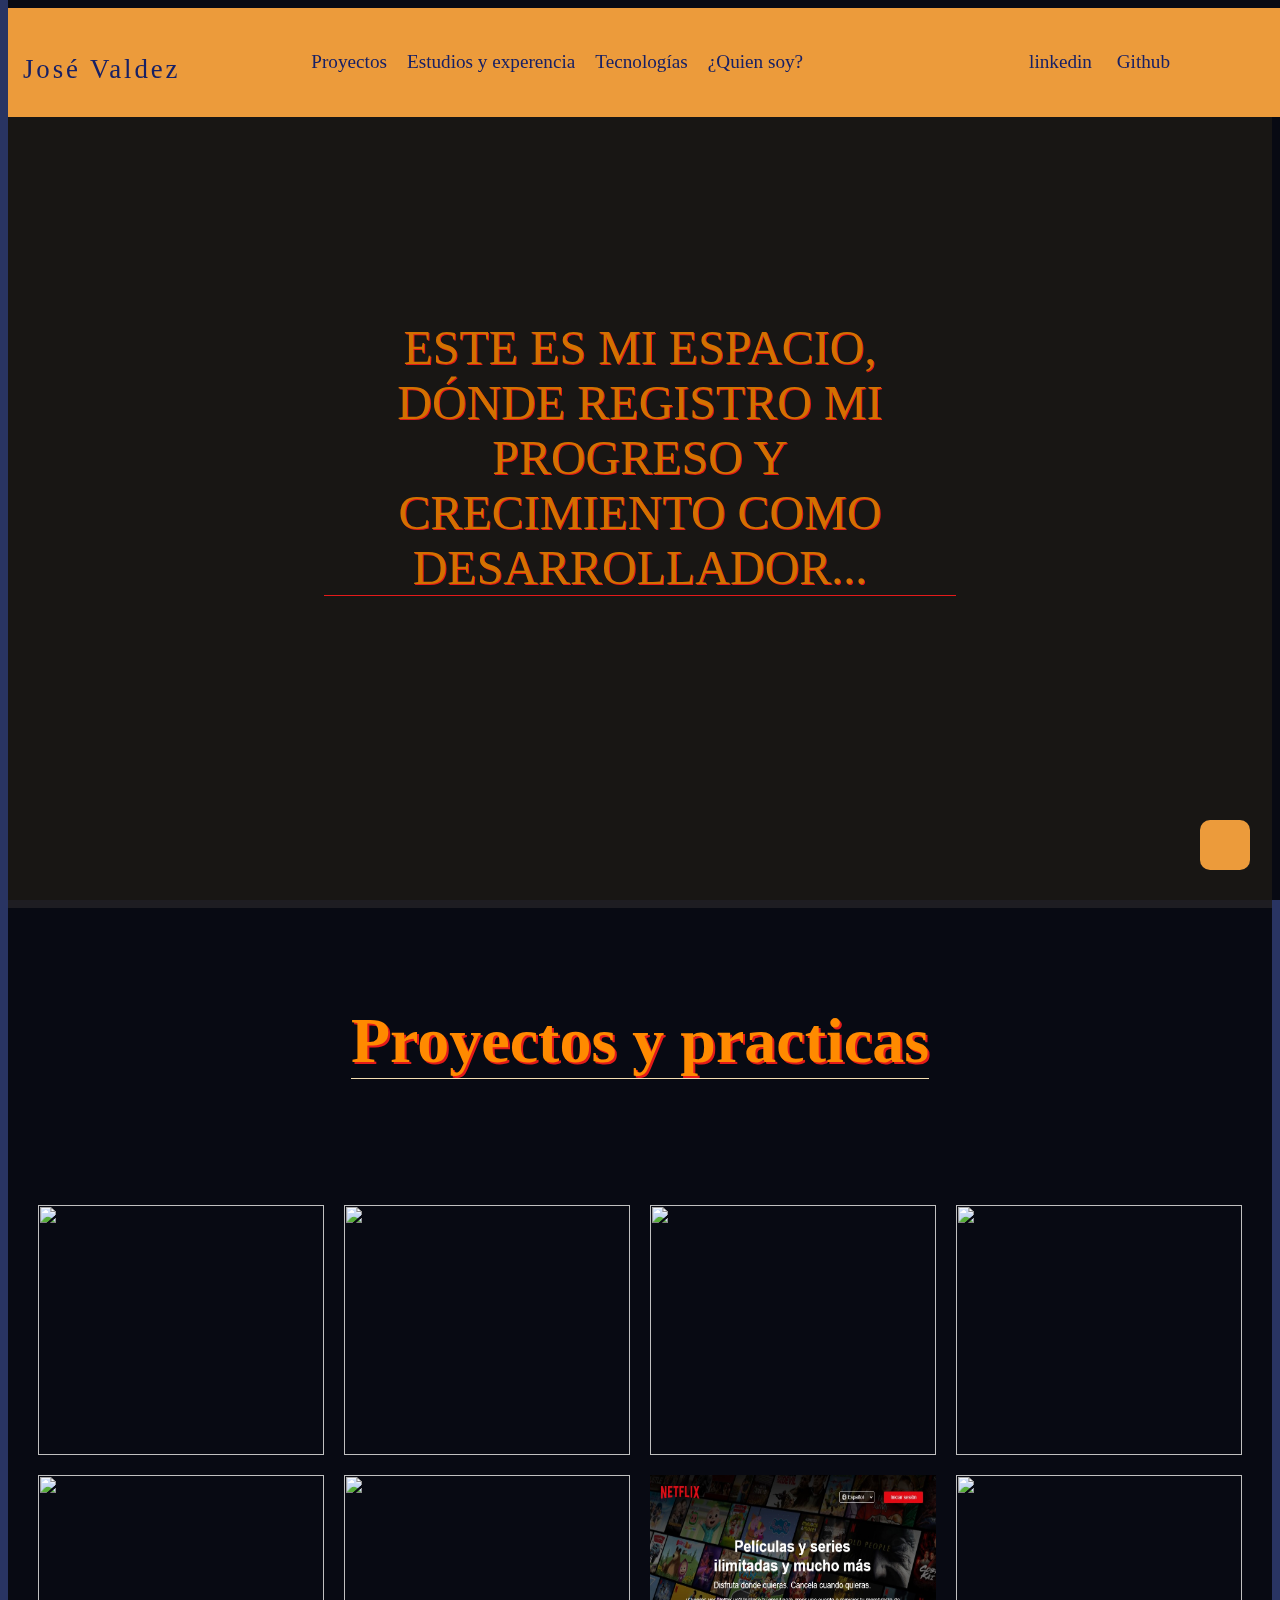
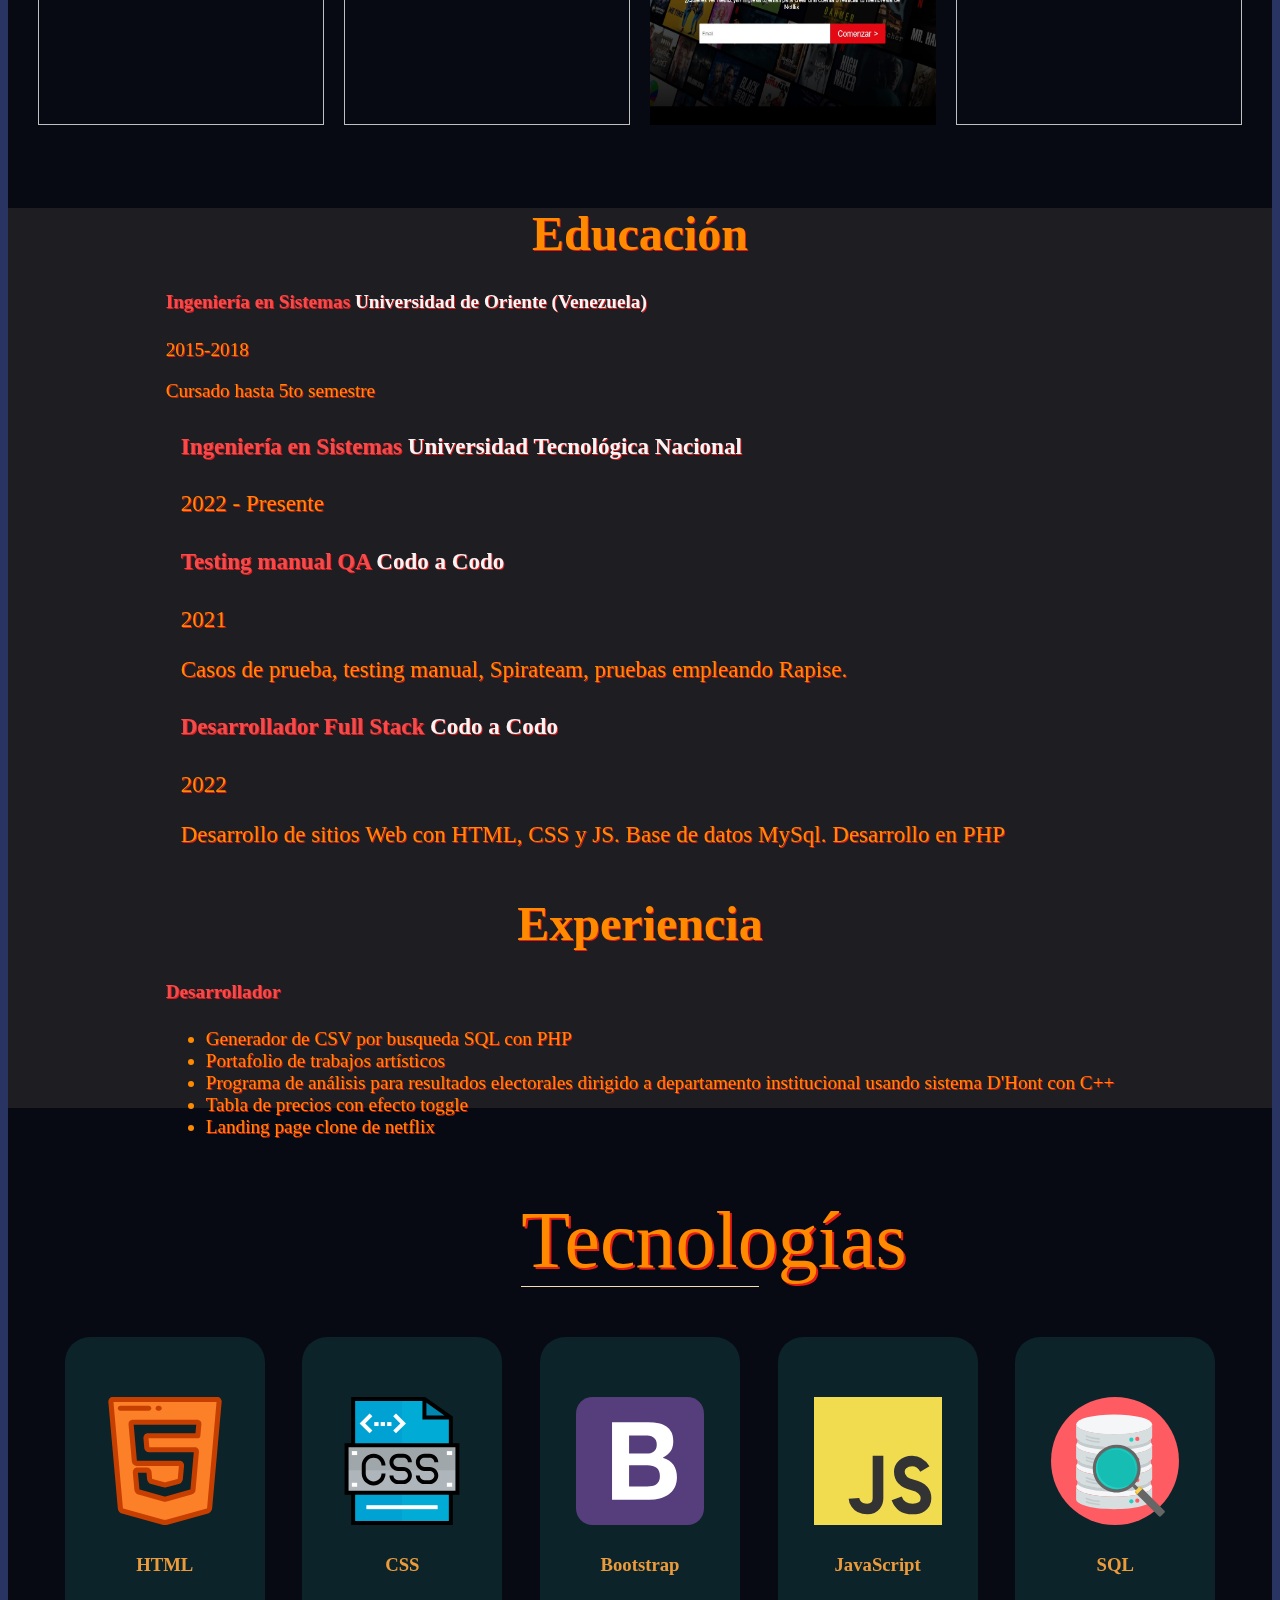
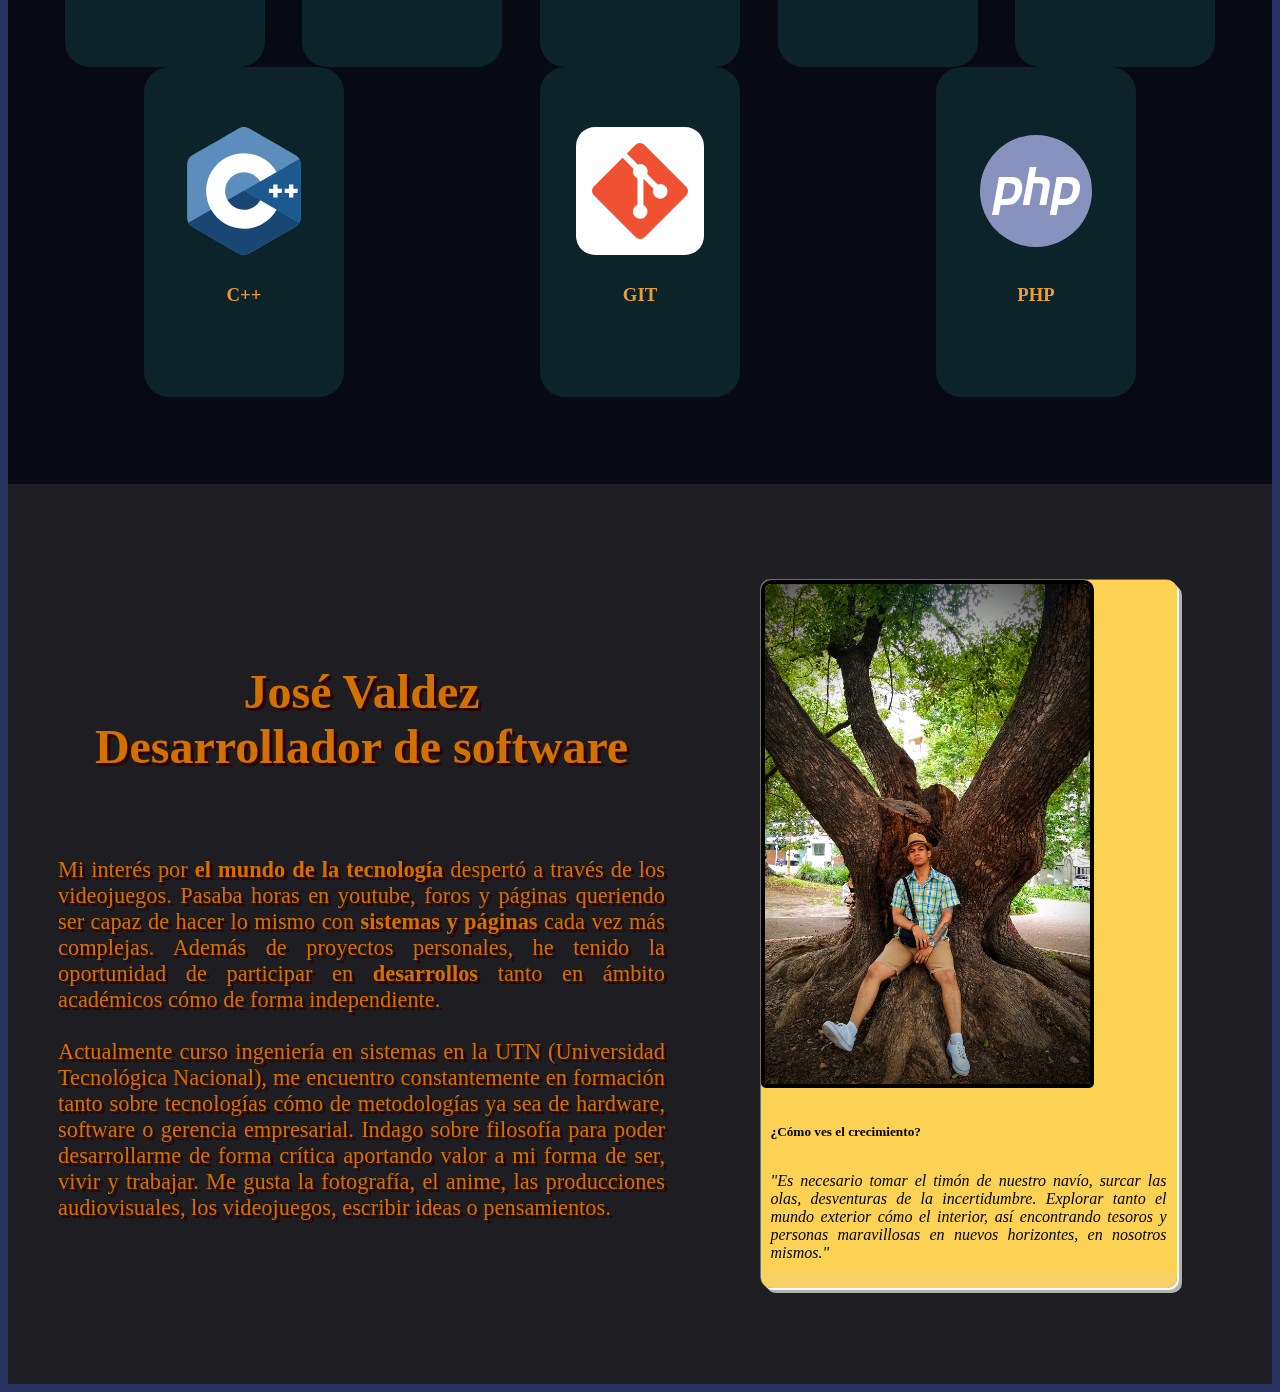
==== commit 68ef0268: "Modificacion texto" ====
--- a/index.html
+++ b/index.html
@@ -61,17 +61,17 @@
                     <div class="offcanvas-body">
                       <ul class="navbar-nav justify-content-end flex-grow-1 pe-3">
                         <li class="nav-item">
-                          <a class="nav-link active" aria-current="page" href="about-me">¿Quien soy?</a>
-                        </li>
-                        <li class="nav-item">
-                          <a class="nav-link"  href="#about-skills">habilidades</a>
+                          <a class="nav-link" href="#projects">proyectos</a>
                         </li>
                         <li class="nav-item">
                             <a class="nav-link"  href="#knowledge">Estudios y experencia</a>
                           </li>
                           <li class="nav-item">
-                            <a class="nav-link" href="#projects">proyectos</a>
+                            <a class="nav-link"  href="#about-skills">habilidades</a>
                           </li>
+                        <li class="nav-item">
+                          <a class="nav-link active" aria-current="page" href="about-me">¿Quien soy?</a>
+                        </li>
                       </ul>
                     </div>
                   </div>
@@ -232,8 +232,8 @@
                               </div>  
                                 <div class="academic-card">
                                     <h4>Ingeniería en Sistemas <a href="https://www.utn.edu.ar/es/" target="_blank">Universidad Tecnológica Nacional</a></h4>
-                                    <div>2020-2025</div>
-                                    <p>EN CURSO</p>
+                                    <div>2022 - Presente</div>
+
                                 </div>                                
                                 <!-- Education Institutes-->
                                 <div class="academic-card">
@@ -252,28 +252,19 @@
                     </div>
                     <div class="col-sm-12 col-md-6  knowledge__container-experience">
                         <div class="experience-cards__container">
-                             <h3>Experiencia laboral</h3>
+                             <h3>Experiencia</h3>
                             <div>
                                 <!-- Education Institutes-->
                                 <div class="experience-card">
-                                    <h4>Desarrollador <a  href="https://www.linkedin.com/in/jos%C3%A9-valdez-122638195/" target="_blank"> Freelancer.</a></h4>
-                                    <div >2021-Actualidad</div>
-                                    <span>Tareas :</span>
+                                    <h4>Desarrollador</h4>
                                     <ul>
+                                      <li><i class="fa fa-circle"></i>Generador de CSV por busqueda SQL con PHP</li>
                                         <li><i class="fa fa-circle"></i>Portafolio de trabajos artísticos</li>
                                         <li><i class="fa fa-circle"></i>Programa de análisis para resultados electorales dirigido a departamento institucional usando sistema D'Hont con C++</li>
                                         <li><i class="fa fa-circle"></i>Tabla de precios con efecto toggle</li>
+                                        <li><i class="fa fa-circle"></i>Landing page clone de netflix</li>
                                     </ul>
                                 </div>                                
-                                <!-- Education Institutes-->
-                                <div class="experience-card">
-                                    <h4>Chef | Asistente logístico <a href="https://barlosgalgos.com.ar/" target="_blank">Los Galgos</a></h4>
-                                    <div >2019-actualidad</div>
-                                    <span>Tareas :</span>
-                                    <ul>
-                                        <li><i class="fa fa-circle"></i>Segundo lider en equipo de trabajo con 7 miembros</li>
-                                        <li><i class="fa fa-circle"></i>Registro de insumos, control logístico y de calidad en la recepción de suministros por parte de más de 7 proveedores</li>
-                                        <li><i class="fa fa-circle"></i>Registro en excel y comunicación interdepartamental</li>
                                     </ul>
                                 </div>                                
                             </div>
@@ -332,6 +323,12 @@
                         <div class="i-container"><span class="icon-git"></span></div>
                             <h3>
                               GIT
+                            </h3>
+                      </div>
+                      <div class="about-skills__item">
+                        <div class="i-container"><span class="icon-php"></span></div>
+                            <h3>
+                              PHP
                             </h3>
                       </div>
               </div>
--- a/css/styles.css
+++ b/css/styles.css
@@ -436,6 +436,9 @@
 .icon-git{
     background-image: url("data:image/svg+xml,%3Csvg xmlns='http://www.w3.org/2000/svg'%0Aaria-label='Git' role='img'%0AviewBox='0 0 512 512'%3E%3Crect%0Awidth='512' height='512'%0Arx='15%25'%0Afill='%23fff'/%3E%3Cpath fill='%23f05133' d='M440.8 238.9L273 71.2a24.7 24.7 0 00-35 0l-34.8 34.9l44.2 44.1a29.4 29.4 0 0137.2 37.5l42.5 42.5a29.4 29.4 0 11-17.6 16.6l-39.7-39.7v104.5a29.4 29.4 0 11-24.2-.9V205.3a29.4 29.4 0 01-16-38.6l-43.5-43.5l-115 115a24.7 24.7 0 000 34.9L239 440.8a24.7 24.7 0 0035 0l166.9-167a24.7 24.7 0 000-34.9'/%3E%3C/svg%3E");
 }
+.icon-php{
+    background-image: url("/img/iconos/php.svg");
+}
 
 
 /*********************FIN SECCIÓN ICONOS IMPLEMENTANDO SVG*********************/
